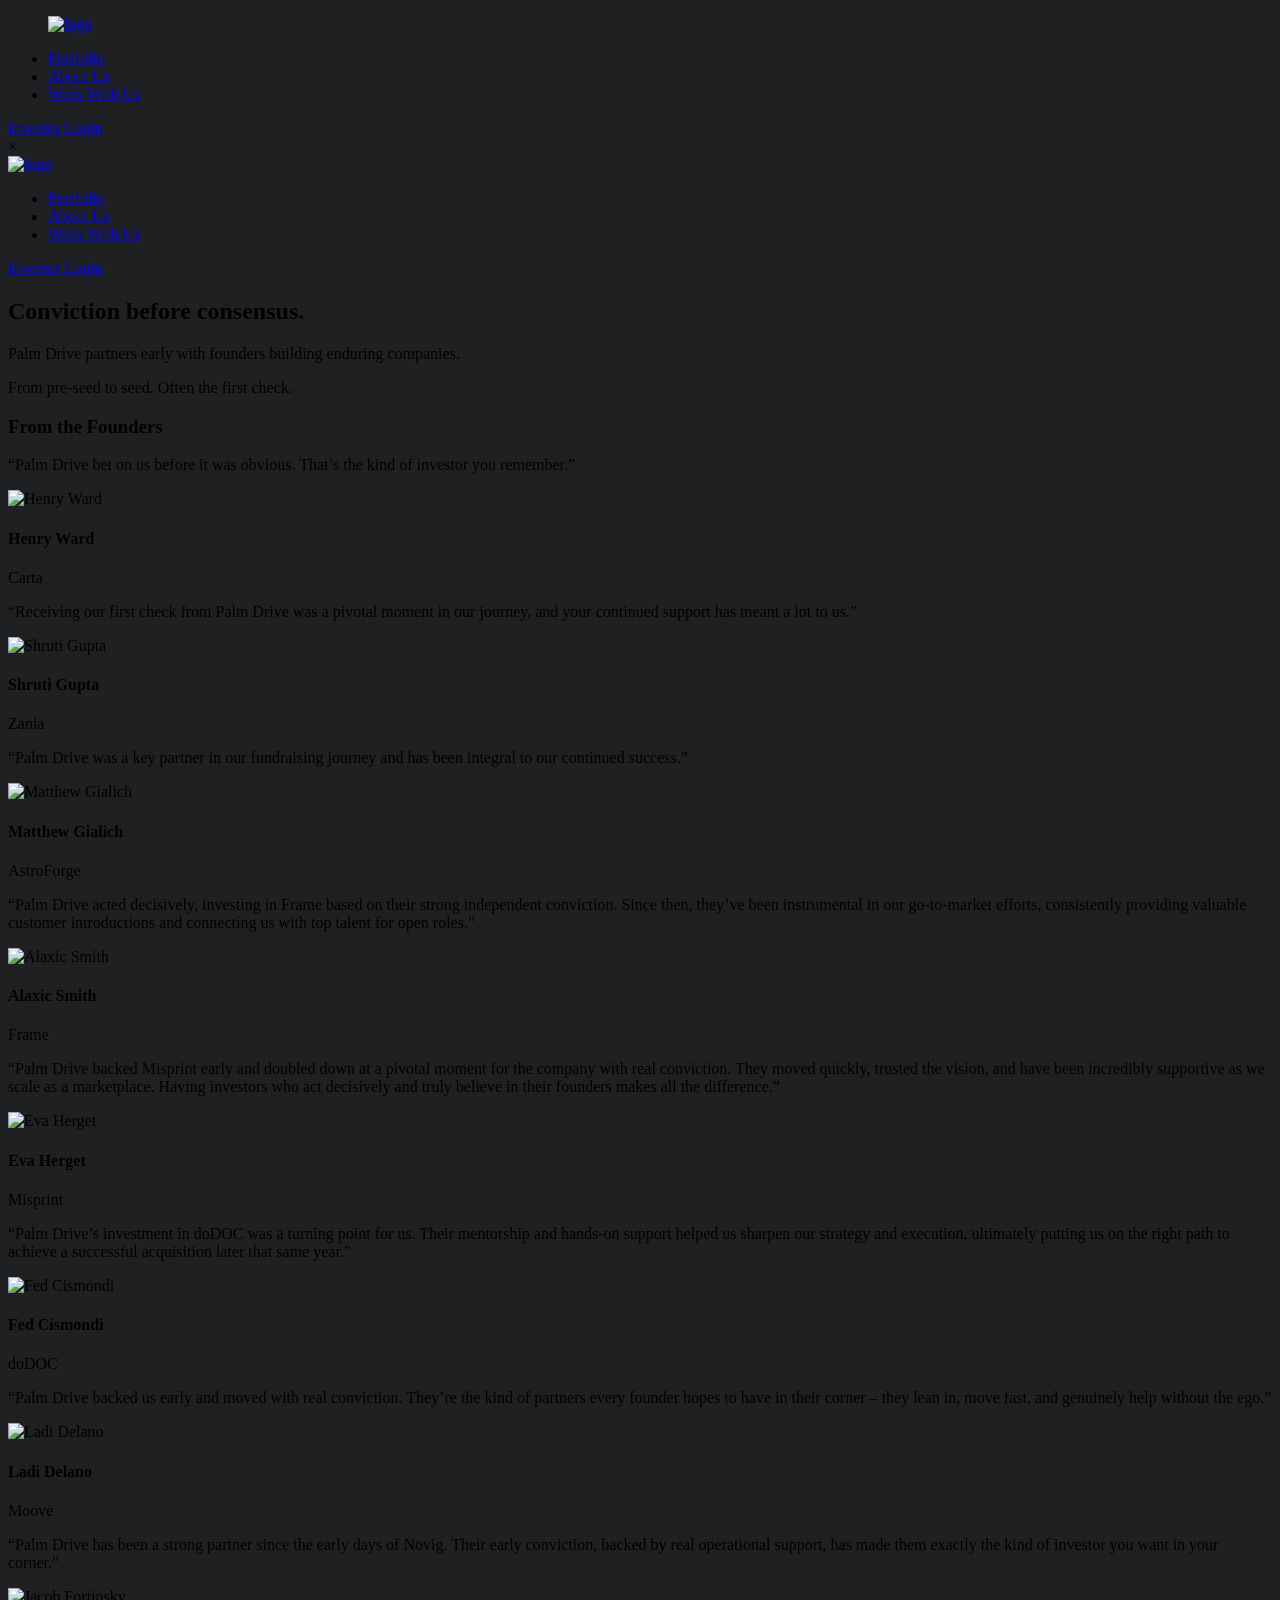
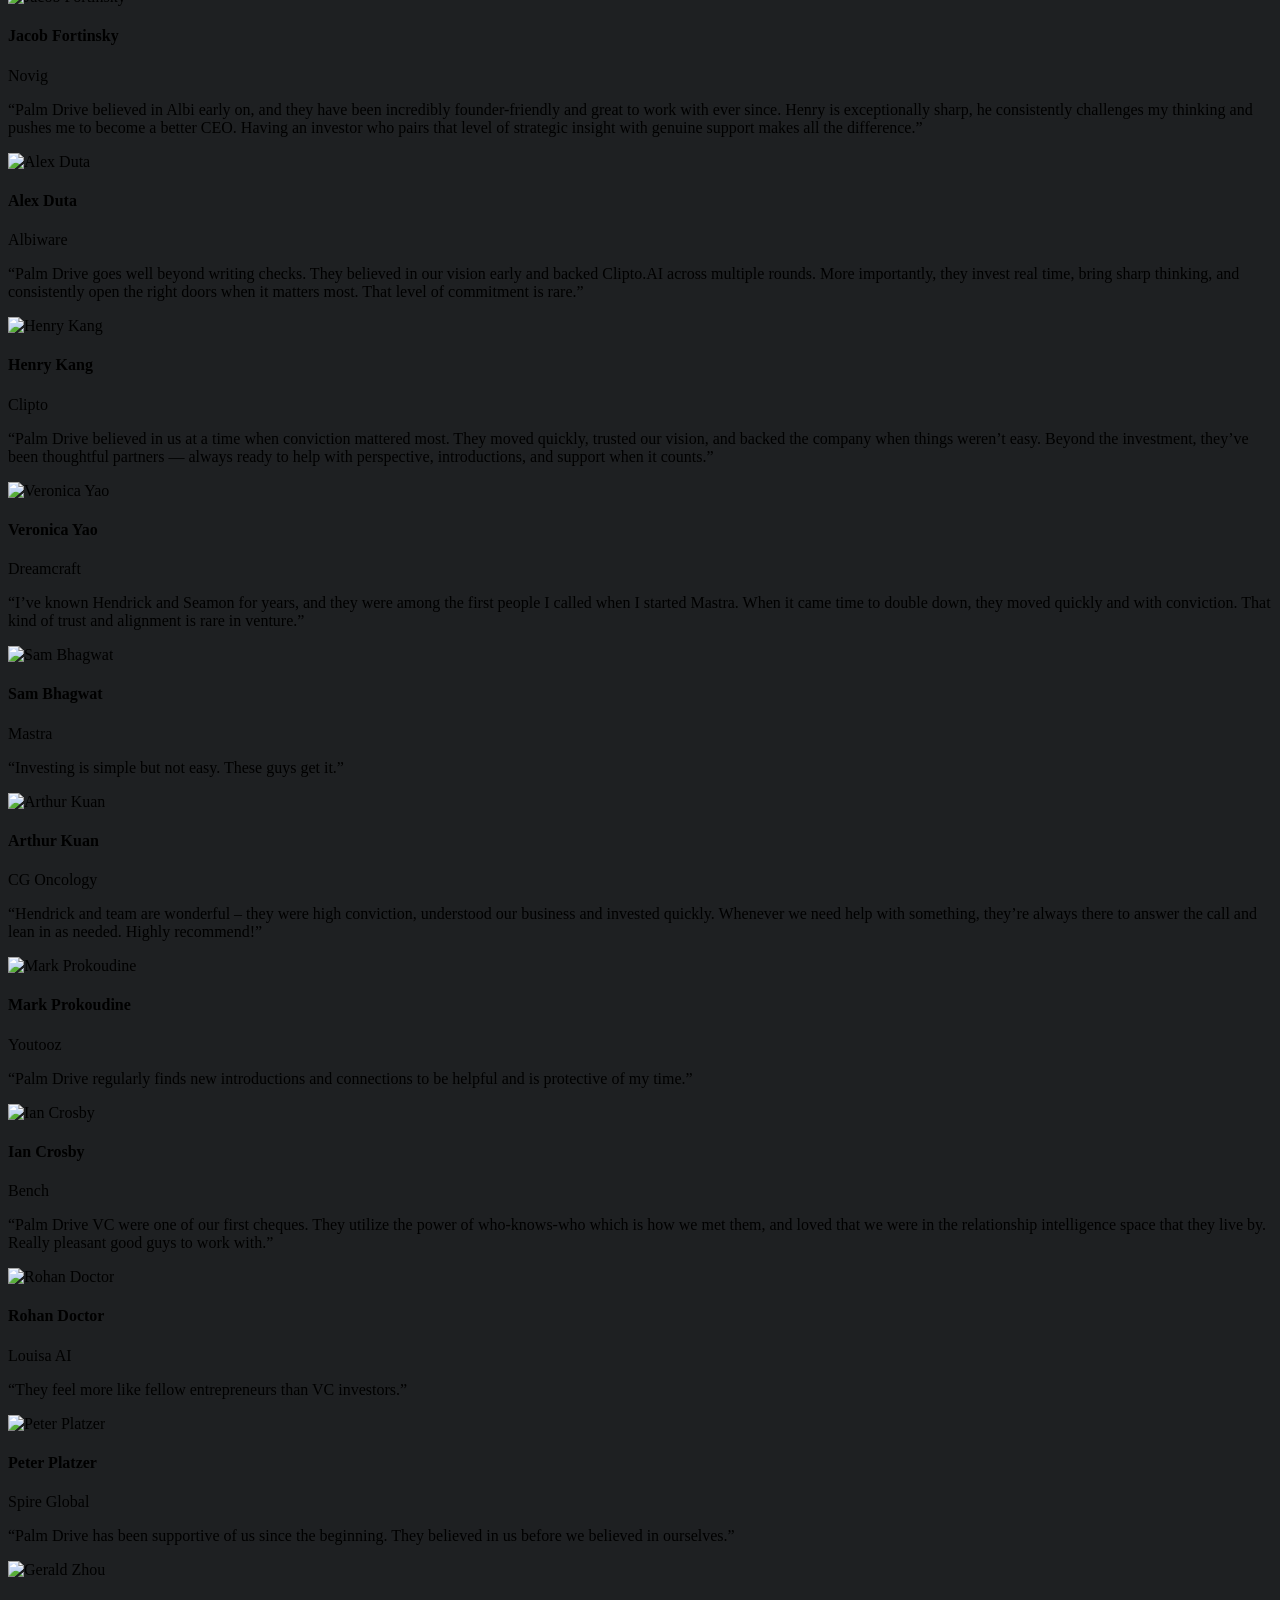
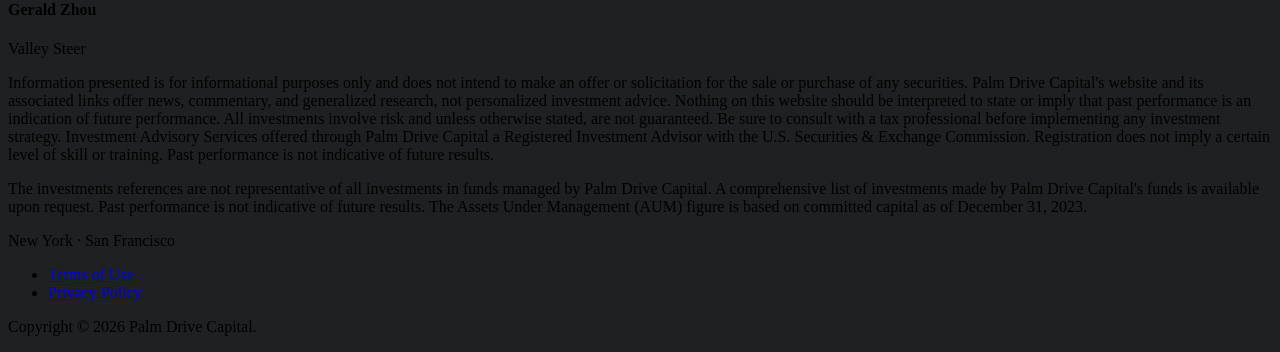
==== public/index.html @ dfa09800 "Add Henry Ward (Carta) testimonial https://claude.ai/code/session_01RaBBw7uVeVdNNKAhx62uoy" ====
<!DOCTYPE html>
<html lang="en">
<head>
    <meta charset="utf-8">
    <meta http-equiv="X-UA-Compatible" content="IE=edge">
    <meta name="viewport" content="width=device-width, initial-scale=1.0, maximum-scale=1.0, user-scalable=0">
    <meta name="title" content="Palm Drive Capital">
    <meta name="description" content="Palm Drive Capital is a venture capital firm backing generational founders at pre-seed and seed. New York and San Francisco.">
    <meta property="og:type" content="website">
    <meta property="og:title" content="Palm Drive Capital">
    <meta property="og:description" content="Venture capital firm backing generational founders at pre-seed and seed. New York and San Francisco.">
    <meta property="og:url" content="https://palmdrive.vc/">
    <meta property="og:image" content="https://palmdrive.vc/images/og-image.png">
    <meta name="twitter:card" content="summary">
    <meta name="twitter:title" content="Palm Drive Capital">
    <meta name="twitter:description" content="Venture capital firm backing generational founders at pre-seed and seed. New York and San Francisco.">
    <title>Palm Drive Capital</title>
    <link rel="canonical" href="https://palmdrive.vc/">
    <link rel="icon" href="/images/favicon.png" type="image/x-icon">
    <link href="https://fonts.googleapis.com/css2?family=Poppins:ital,wght@0,100;0,200;0,300;0,400;0,500;0,600;0,700;0,800;0,900&display=swap" rel="stylesheet">
    <link href="/assets/flaticon.css" rel="stylesheet">
    <link href="/assets/bootstrap.min.css" rel="stylesheet">
    <link href="/assets/color.css" rel="stylesheet">
    <link href="/assets/style.css" rel="stylesheet">
    <link href="/assets/responsive.css" rel="stylesheet">
</head>
<body style="background:#1E2022">
    <div class="boxed_wrapper home_2">
        <header class="main-header header-style-two">
            <div class="header-lower">
                <div class="outer-container">
                    <div class="outer-box">
                        <figure class="logo-box"><a href="/"><img src="/images/logo.svg" alt="logo"></a></figure>
                        <div class="menu-area">
                            <div class="mobile-nav-toggler">
                                <i class="icon-bar"></i>
                                <i class="icon-bar"></i>
                                <i class="icon-bar"></i>
                            </div>
                            <nav class="main-menu navbar-expand-md navbar-light">
                                <div class="collapse navbar-collapse show clearfix" id="navbarSupportedContent">
                                    <ul class="navigation clearfix">
                                        <li><a href="/portfolio">Portfolio</a></li>
                                        <li><a href="/about">About Us</a></li>
                                        <li><a href="/founders">Work With Us</a></li>
                                    </ul>
                                </div>
                            </nav>
                            <div class="menu-right-content">
                                <div class="user">
                                    <a href="https://app.carta.com/accounts/login/" target="_blank">
                                        <span class="user-name">Investor Login</span>
                                    </a>
                                </div>
                            </div>
                        </div>
                    </div>
                </div>
            </div>
        </header>

        <div class="mobile-menu">
            <div class="menu-backdrop"></div>
            <div class="close-btn">&times;</div>
            <nav class="menu-box">
                <div class="nav-logo"><a href="/"><img src="/images/logo.svg" alt="logo" title="logo"></a></div>
                <ul class="navigation clearfix">
                    <li><a href="/portfolio">Portfolio</a></li>
                    <li><a href="/about">About Us</a></li>
                    <li><a href="/founders">Work With Us</a></li>
                </ul>
                <div class="social-links">
                    <div class="user">
                        <a href="https://app.carta.com/accounts/login/" target="_blank">
                            <span class="user-name">Investor Login</span>
                        </a>
                    </div>
                </div>
            </nav>
        </div>

        <section class="about-style-two sec-pad">
            <div class="aboutus">
                <div class="home-hero">
                    <h1 class="home-headline">Conviction before consensus.</h1>
                    <p class="home-tagline">Palm Drive partners early with founders building enduring companies.</p>
                    <p class="home-tagline">From pre-seed to seed. Often the first check.</p>
                </div>
                <div class="testimonials-section">
                    <div class="testimonials-container">
                        <h3 class="testimonials-heading">From the Founders</h3>
                        <div class="testimonials-grid">
                            <div class="testimonial-card">
                                <p class="testimonial-quote">&ldquo;Palm Drive bet on us before it was obvious. That&rsquo;s the kind of investor you remember.&rdquo;</p>
                                <div class="testimonial-attribution">
                                    <img class="testimonial-avatar" src="/images/headshots/henry-ward.jpg" alt="Henry Ward">
                                    <div class="testimonial-info">
                                        <h4 class="testimonial-name">Henry Ward</h4>
                                        <p class="testimonial-title">Carta</p>
                                    </div>
                                </div>
                            </div>
                            <!-- Col 1 top: Zania, AstroForge -->
                            <div class="testimonial-card">
                                <p class="testimonial-quote">&ldquo;Receiving our first check from Palm Drive was a pivotal moment in our journey, and your continued support has meant a lot to us.&rdquo;</p>
                                <div class="testimonial-attribution">
                                    <img class="testimonial-avatar" src="/images/headshots/shruti-gupta.webp" alt="Shruti Gupta">
                                    <div class="testimonial-info">
                                        <h4 class="testimonial-name">Shruti Gupta</h4>
                                        <p class="testimonial-title">Zania</p>
                                    </div>
                                </div>
                            </div>
                            <div class="testimonial-card">
                                <p class="testimonial-quote">&ldquo;Palm Drive was a key partner in our fundraising journey and has been integral to our continued success.&rdquo;</p>
                                <div class="testimonial-attribution">
                                    <img class="testimonial-avatar" src="/images/headshots/matthew-gialich.jpeg" alt="Matthew Gialich">
                                    <div class="testimonial-info">
                                        <h4 class="testimonial-name">Matthew Gialich</h4>
                                        <p class="testimonial-title">AstroForge</p>
                                    </div>
                                </div>
                            </div>
                            <div class="testimonial-card">
                                <p class="testimonial-quote">&ldquo;Palm Drive acted decisively, investing in Frame based on their strong independent conviction. Since then, they&rsquo;ve been instrumental in our go-to-market efforts, consistently providing valuable customer introductions and connecting us with top talent for open roles.&rdquo;</p>
                                <div class="testimonial-attribution">
                                    <img class="testimonial-avatar" src="/images/headshots/alaxic-smith.jpg" alt="Alaxic Smith">
                                    <div class="testimonial-info">
                                        <h4 class="testimonial-name">Alaxic Smith</h4>
                                        <p class="testimonial-title">Frame</p>
                                    </div>
                                </div>
                            </div>
                            <div class="testimonial-card">
                                <p class="testimonial-quote">&ldquo;Palm Drive backed Misprint early and doubled down at a pivotal moment for the company with real conviction. They moved quickly, trusted the vision, and have been incredibly supportive as we scale as a marketplace. Having investors who act decisively and truly believe in their founders makes all the difference.&rdquo;</p>
                                <div class="testimonial-attribution">
                                    <img class="testimonial-avatar" src="/images/headshots/eva-herget.jpeg" alt="Eva Herget">
                                    <div class="testimonial-info">
                                        <h4 class="testimonial-name">Eva Herget</h4>
                                        <p class="testimonial-title">Misprint</p>
                                    </div>
                                </div>
                            </div>
                            <div class="testimonial-card">
                                <p class="testimonial-quote">&ldquo;Palm Drive&rsquo;s investment in doDOC was a turning point for us. Their mentorship and hands-on support helped us sharpen our strategy and execution, ultimately putting us on the right path to achieve a successful acquisition later that same year.&rdquo;</p>
                                <div class="testimonial-attribution">
                                    <img class="testimonial-avatar" src="/images/headshots/fed-cismondi.png" alt="Fed Cismondi">
                                    <div class="testimonial-info">
                                        <h4 class="testimonial-name">Fed Cismondi</h4>
                                        <p class="testimonial-title">doDOC</p>
                                    </div>
                                </div>
                            </div>
                            <!-- Col 2 top: Moove, Novig -->
                            <div class="testimonial-card">
                                <p class="testimonial-quote">&ldquo;Palm Drive backed us early and moved with real conviction. They&rsquo;re the kind of partners every founder hopes to have in their corner &ndash; they lean in, move fast, and genuinely help without the ego.&rdquo;</p>
                                <div class="testimonial-attribution">
                                    <img class="testimonial-avatar" src="/images/headshots/ladi-delano.jpg" alt="Ladi Delano">
                                    <div class="testimonial-info">
                                        <h4 class="testimonial-name">Ladi Delano</h4>
                                        <p class="testimonial-title">Moove</p>
                                    </div>
                                </div>
                            </div>
                            <div class="testimonial-card">
                                <p class="testimonial-quote">&ldquo;Palm Drive has been a strong partner since the early days of Novig. Their early conviction, backed by real operational support, has made them exactly the kind of investor you want in your corner.&rdquo;</p>
                                <div class="testimonial-attribution">
                                    <img class="testimonial-avatar" src="/images/headshots/jacob-fortinsky.png" alt="Jacob Fortinsky">
                                    <div class="testimonial-info">
                                        <h4 class="testimonial-name">Jacob Fortinsky</h4>
                                        <p class="testimonial-title">Novig</p>
                                    </div>
                                </div>
                            </div>
                            <div class="testimonial-card">
                                <p class="testimonial-quote">&ldquo;Palm Drive believed in Albi early on, and they have been incredibly founder-friendly and great to work with ever since. Henry is exceptionally sharp, he consistently challenges my thinking and pushes me to become a better CEO. Having an investor who pairs that level of strategic insight with genuine support makes all the difference.&rdquo;</p>
                                <div class="testimonial-attribution">
                                    <img class="testimonial-avatar" src="/images/headshots/alex-duta.jpeg" alt="Alex Duta">
                                    <div class="testimonial-info">
                                        <h4 class="testimonial-name">Alex Duta</h4>
                                        <p class="testimonial-title">Albiware</p>
                                    </div>
                                </div>
                            </div>
                            <div class="testimonial-card">
                                <p class="testimonial-quote">&ldquo;Palm Drive goes well beyond writing checks. They believed in our vision early and backed Clipto.AI across multiple rounds. More importantly, they invest real time, bring sharp thinking, and consistently open the right doors when it matters most. That level of commitment is rare.&rdquo;</p>
                                <div class="testimonial-attribution">
                                    <img class="testimonial-avatar" src="/images/headshots/henry-kang.jpeg" alt="Henry Kang">
                                    <div class="testimonial-info">
                                        <h4 class="testimonial-name">Henry Kang</h4>
                                        <p class="testimonial-title">Clipto</p>
                                    </div>
                                </div>
                            </div>
                            <div class="testimonial-card">
                                <p class="testimonial-quote">&ldquo;Palm Drive believed in us at a time when conviction mattered most. They moved quickly, trusted our vision, and backed the company when things weren&rsquo;t easy. Beyond the investment, they&rsquo;ve been thoughtful partners &mdash; always ready to help with perspective, introductions, and support when it counts.&rdquo;</p>
                                <div class="testimonial-attribution">
                                    <img class="testimonial-avatar" src="/images/headshots/veronica-yao.png" alt="Veronica Yao">
                                    <div class="testimonial-info">
                                        <h4 class="testimonial-name">Veronica Yao</h4>
                                        <p class="testimonial-title">Dreamcraft</p>
                                    </div>
                                </div>
                            </div>
                            <!-- Col 3 top: Mastra, Spire -->
                            <div class="testimonial-card">
                                <p class="testimonial-quote">&ldquo;I&rsquo;ve known Hendrick and Seamon for years, and they were among the first people I called when I started Mastra. When it came time to double down, they moved quickly and with conviction. That kind of trust and alignment is rare in venture.&rdquo;</p>
                                <div class="testimonial-attribution">
                                    <img class="testimonial-avatar" src="/images/headshots/sam-bhagwat.jpg" alt="Sam Bhagwat">
                                    <div class="testimonial-info">
                                        <h4 class="testimonial-name">Sam Bhagwat</h4>
                                        <p class="testimonial-title">Mastra</p>
                                    </div>
                                </div>
                            </div>
                            <div class="testimonial-card">
                                <p class="testimonial-quote">&ldquo;Investing is simple but not easy. These guys get it.&rdquo;</p>
                                <div class="testimonial-attribution">
                                    <img class="testimonial-avatar" src="/images/headshots/arthur-kuan.jpg" alt="Arthur Kuan">
                                    <div class="testimonial-info">
                                        <h4 class="testimonial-name">Arthur Kuan</h4>
                                        <p class="testimonial-title">CG Oncology</p>
                                    </div>
                                </div>
                            </div>
                            <div class="testimonial-card">
                                <p class="testimonial-quote">&ldquo;Hendrick and team are wonderful &ndash; they were high conviction, understood our business and invested quickly. Whenever we need help with something, they&rsquo;re always there to answer the call and lean in as needed. Highly recommend!&rdquo;</p>
                                <div class="testimonial-attribution">
                                    <img class="testimonial-avatar" src="/images/headshots/mark-prokoudine.jpeg" alt="Mark Prokoudine">
                                    <div class="testimonial-info">
                                        <h4 class="testimonial-name">Mark Prokoudine</h4>
                                        <p class="testimonial-title">Youtooz</p>
                                    </div>
                                </div>
                            </div>
                            <div class="testimonial-card">
                                <p class="testimonial-quote">&ldquo;Palm Drive regularly finds new introductions and connections to be helpful and is protective of my time.&rdquo;</p>
                                <div class="testimonial-attribution">
                                    <img class="testimonial-avatar" src="/images/headshots/ian-crosby.jpg" alt="Ian Crosby">
                                    <div class="testimonial-info">
                                        <h4 class="testimonial-name">Ian Crosby</h4>
                                        <p class="testimonial-title">Bench</p>
                                    </div>
                                </div>
                            </div>
                            <div class="testimonial-card">
                                <p class="testimonial-quote">&ldquo;Palm Drive VC were one of our first cheques. They utilize the power of who-knows-who which is how we met them, and loved that we were in the relationship intelligence space that they live by. Really pleasant good guys to work with.&rdquo;</p>
                                <div class="testimonial-attribution">
                                    <img class="testimonial-avatar" src="/images/headshots/rohan-doctor.webp" alt="Rohan Doctor">
                                    <div class="testimonial-info">
                                        <h4 class="testimonial-name">Rohan Doctor</h4>
                                        <p class="testimonial-title">Louisa AI</p>
                                    </div>
                                </div>
                            </div>
                            <div class="testimonial-card">
                                <p class="testimonial-quote">&ldquo;They feel more like fellow entrepreneurs than VC investors.&rdquo;</p>
                                <div class="testimonial-attribution">
                                    <img class="testimonial-avatar" src="/images/headshots/peter-platzer.jpg" alt="Peter Platzer">
                                    <div class="testimonial-info">
                                        <h4 class="testimonial-name">Peter Platzer</h4>
                                        <p class="testimonial-title">Spire Global</p>
                                    </div>
                                </div>
                            </div>
                            <div class="testimonial-card">
                                <p class="testimonial-quote">&ldquo;Palm Drive has been supportive of us since the beginning. They believed in us before we believed in ourselves.&rdquo;</p>
                                <div class="testimonial-attribution">
                                    <img class="testimonial-avatar" src="/images/headshots/gerald-zhou.jpeg" alt="Gerald Zhou">
                                    <div class="testimonial-info">
                                        <h4 class="testimonial-name">Gerald Zhou</h4>
                                        <p class="testimonial-title">Valley Steer</p>
                                    </div>
                                </div>
                            </div>
                        </div>
                    </div>
                </div>
            </div>
        </section>

        <footer class="main-footer">
            <div class="footer-bottom">
                <div class="inner-container">
                    <div class="footer-disclaimer">
                        <p>Information presented is for informational purposes only and does not intend to make an offer or solicitation for the sale or purchase of any securities. Palm Drive Capital's website and its associated links offer news, commentary, and generalized research, not personalized investment advice. Nothing on this website should be interpreted to state or imply that past performance is an indication of future performance. All investments involve risk and unless otherwise stated, are not guaranteed. Be sure to consult with a tax professional before implementing any investment strategy. Investment Advisory Services offered through Palm Drive Capital a Registered Investment Advisor with the U.S. Securities &amp; Exchange Commission. Registration does not imply a certain level of skill or training. Past performance is not indicative of future results.</p>
                        <p>The investments references are not representative of all investments in funds managed by Palm Drive Capital. A comprehensive list of investments made by Palm Drive Capital's funds is available upon request. Past performance is not indicative of future results. The Assets Under Management (AUM) figure is based on committed capital as of December 31, 2023.</p>
                    </div>
                    <div class="footer-meta">
                        <p>New York &middot; San Francisco</p>
                        <div class="footer-links">
                            <ul>
                                <li><a href="https://palmdrive.vc/terms-of-use">Terms of Use</a></li>
                                <li><a href="https://palmdrive.vc/privacy-policy">Privacy Policy</a></li>
                            </ul>
                            <p>Copyright &copy; 2026 Palm Drive Capital.</p>
                        </div>
                    </div>
                </div>
            </div>
        </footer>
    </div>
    <script>
        try {
            document.querySelector('.mobile-nav-toggler').addEventListener('click', function() {
                document.body.classList.add('mobile-menu-visible');
            });
            document.querySelector('.mobile-menu .close-btn').addEventListener('click', function() {
                document.body.classList.remove('mobile-menu-visible');
            });
            document.querySelector('.mobile-menu .menu-backdrop').addEventListener('click', function() {
                document.body.classList.remove('mobile-menu-visible');
            });
        } catch(e) {}
    </script>
</body>
</html>
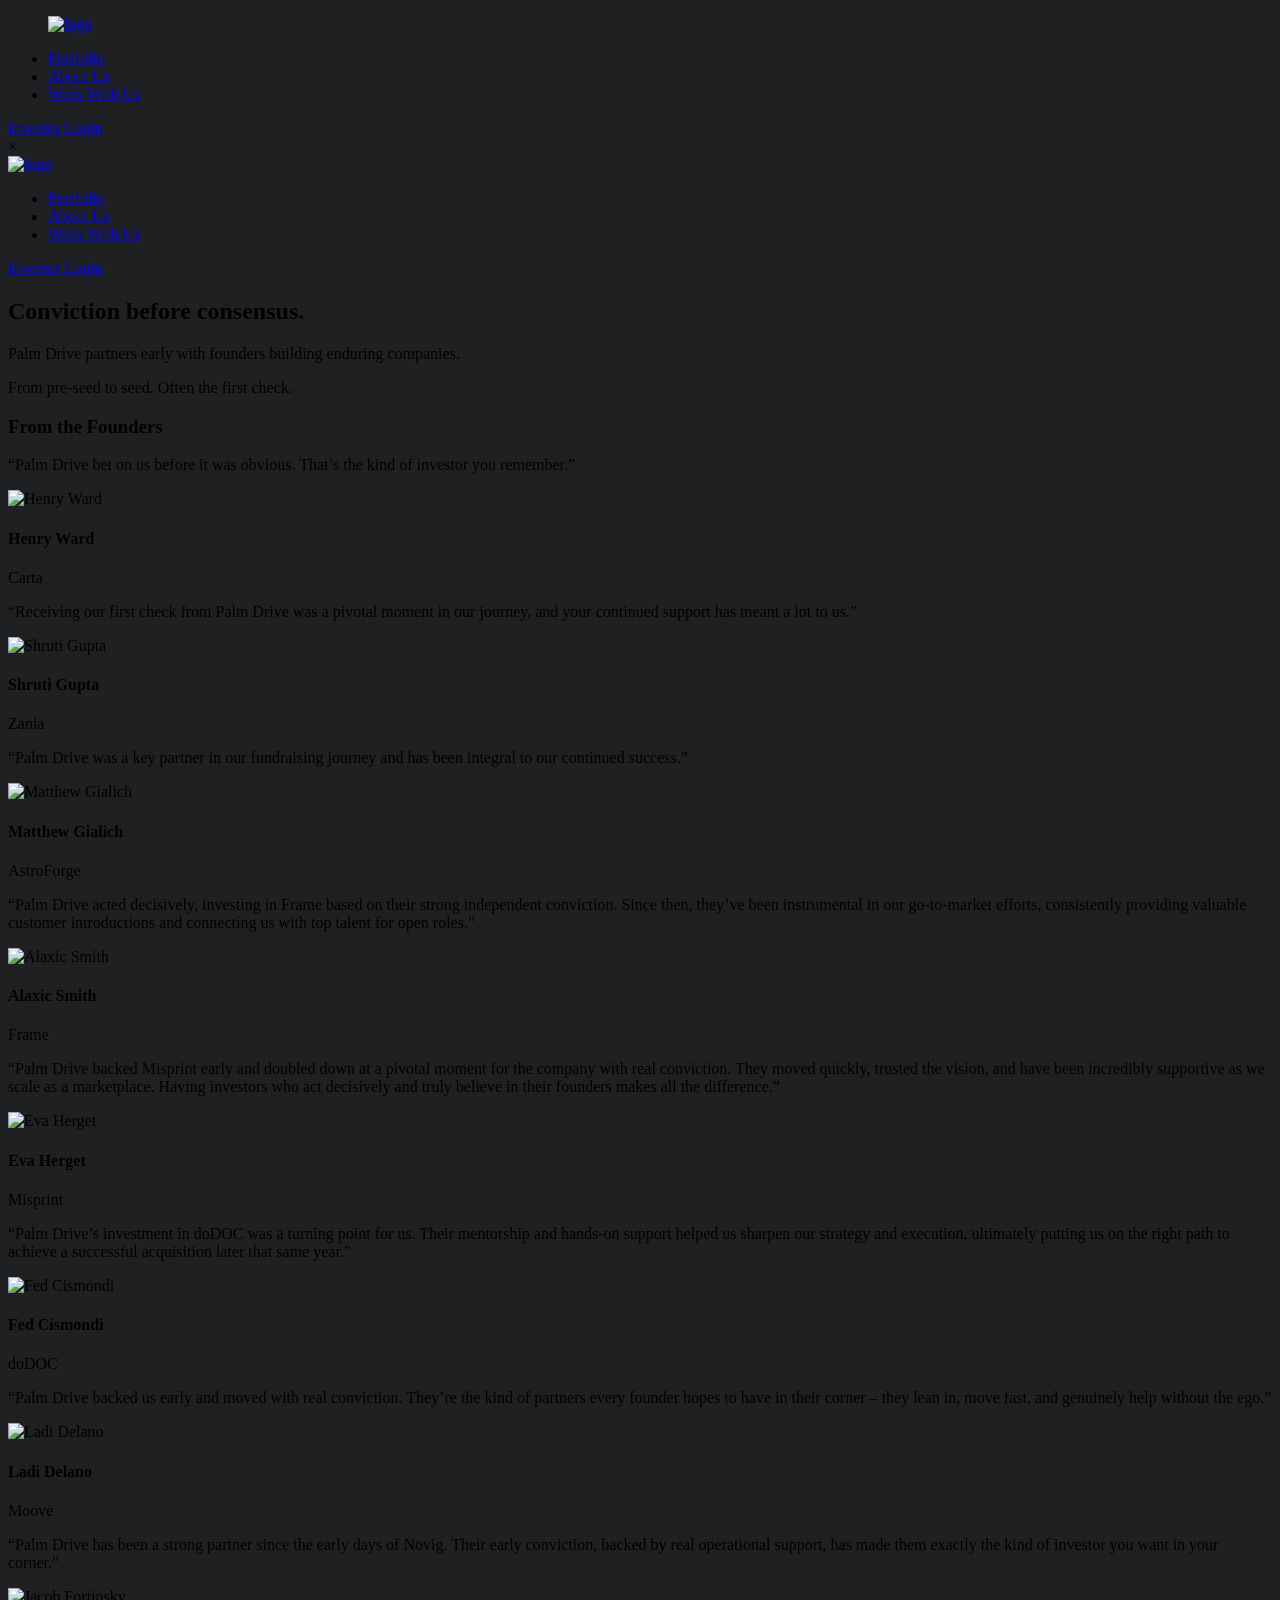
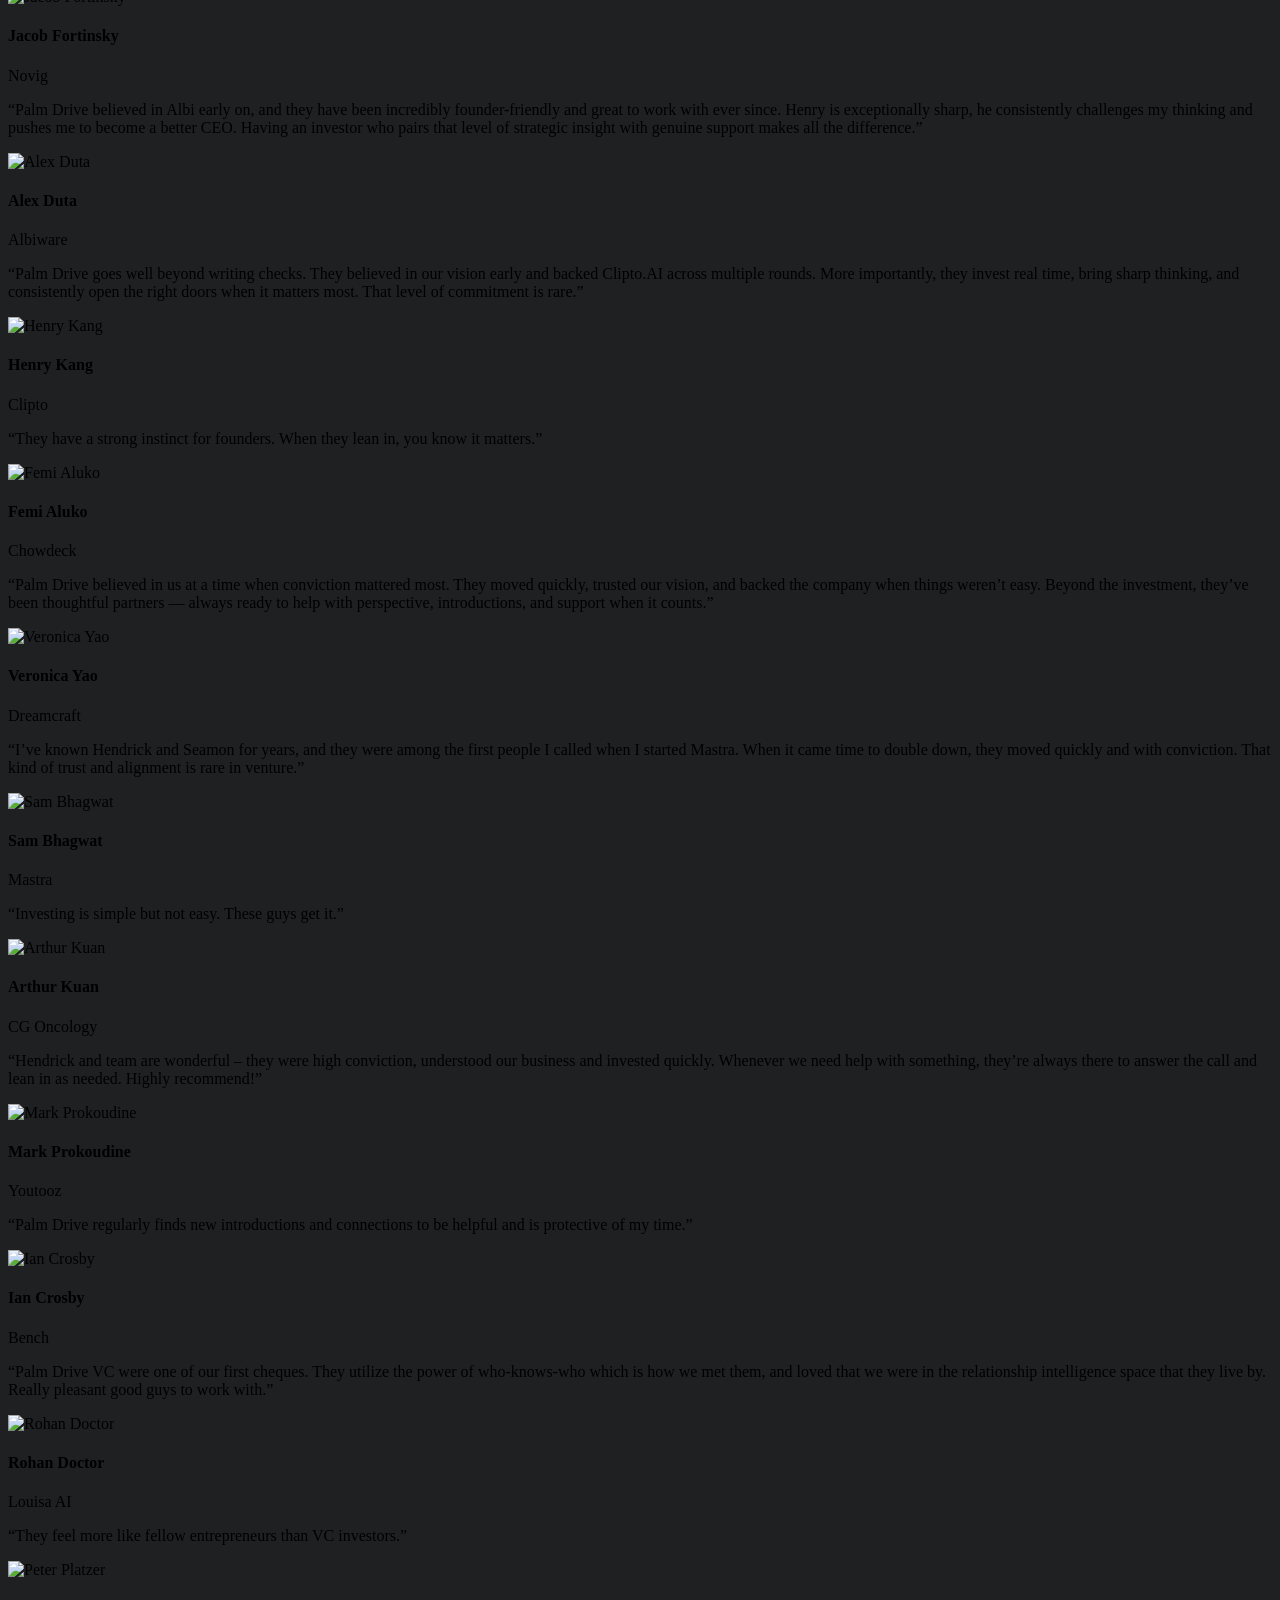
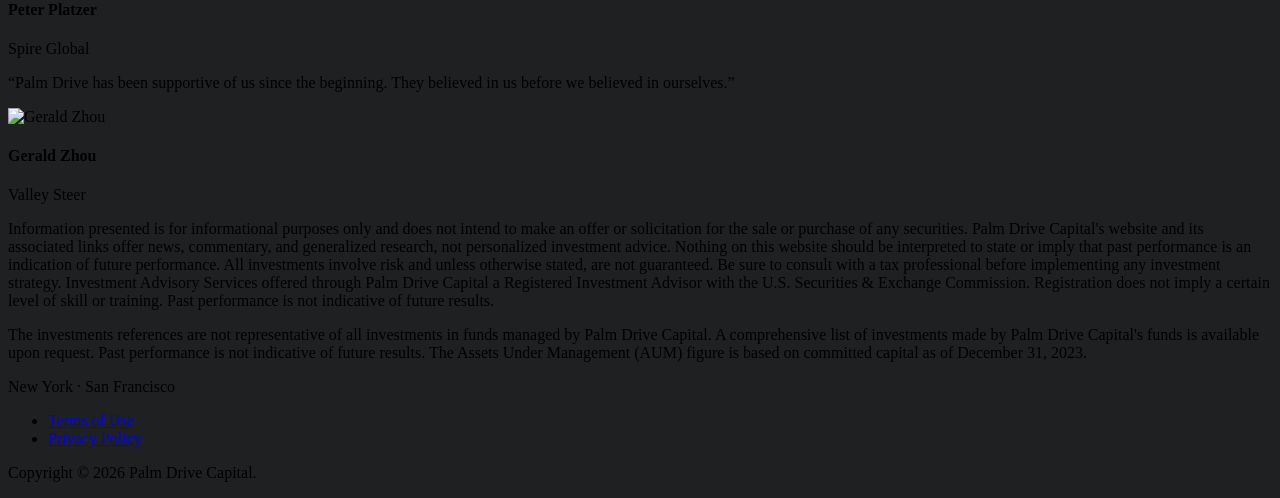
==== commit aa9805c5: "Add Femi Aluko (Chowdeck) testimonial in middle of grid https://claude.ai/code/session_01RaBBw7uVeVd" ====
--- a/public/index.html
+++ b/public/index.html
@@ -193,6 +193,16 @@
                                 </div>
                             </div>
                             <div class="testimonial-card">
+                                <p class="testimonial-quote">&ldquo;They have a strong instinct for founders. When they lean in, you know it matters.&rdquo;</p>
+                                <div class="testimonial-attribution">
+                                    <img class="testimonial-avatar" src="/images/headshots/femi-aluko.jpg" alt="Femi Aluko">
+                                    <div class="testimonial-info">
+                                        <h4 class="testimonial-name">Femi Aluko</h4>
+                                        <p class="testimonial-title">Chowdeck</p>
+                                    </div>
+                                </div>
+                            </div>
+                            <div class="testimonial-card">
                                 <p class="testimonial-quote">&ldquo;Palm Drive believed in us at a time when conviction mattered most. They moved quickly, trusted our vision, and backed the company when things weren&rsquo;t easy. Beyond the investment, they&rsquo;ve been thoughtful partners &mdash; always ready to help with perspective, introductions, and support when it counts.&rdquo;</p>
                                 <div class="testimonial-attribution">
                                     <img class="testimonial-avatar" src="/images/headshots/veronica-yao.png" alt="Veronica Yao">
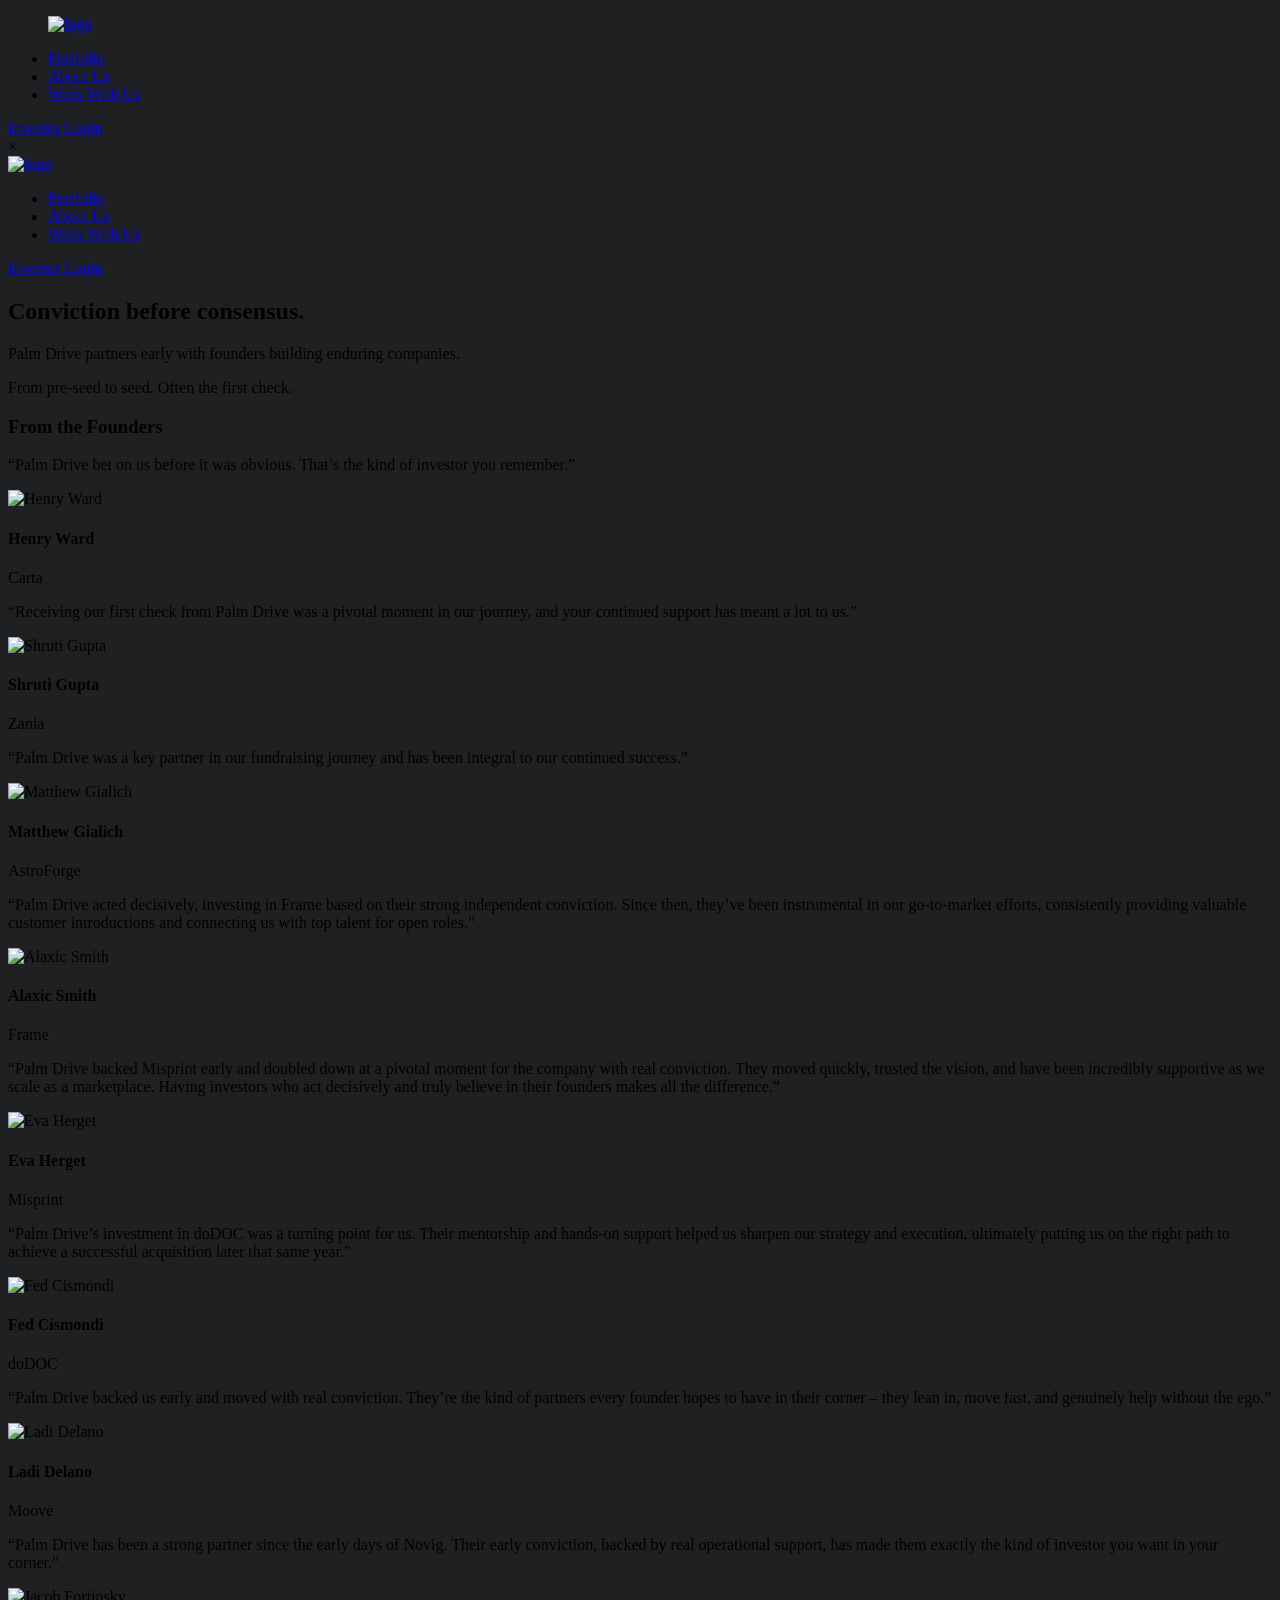
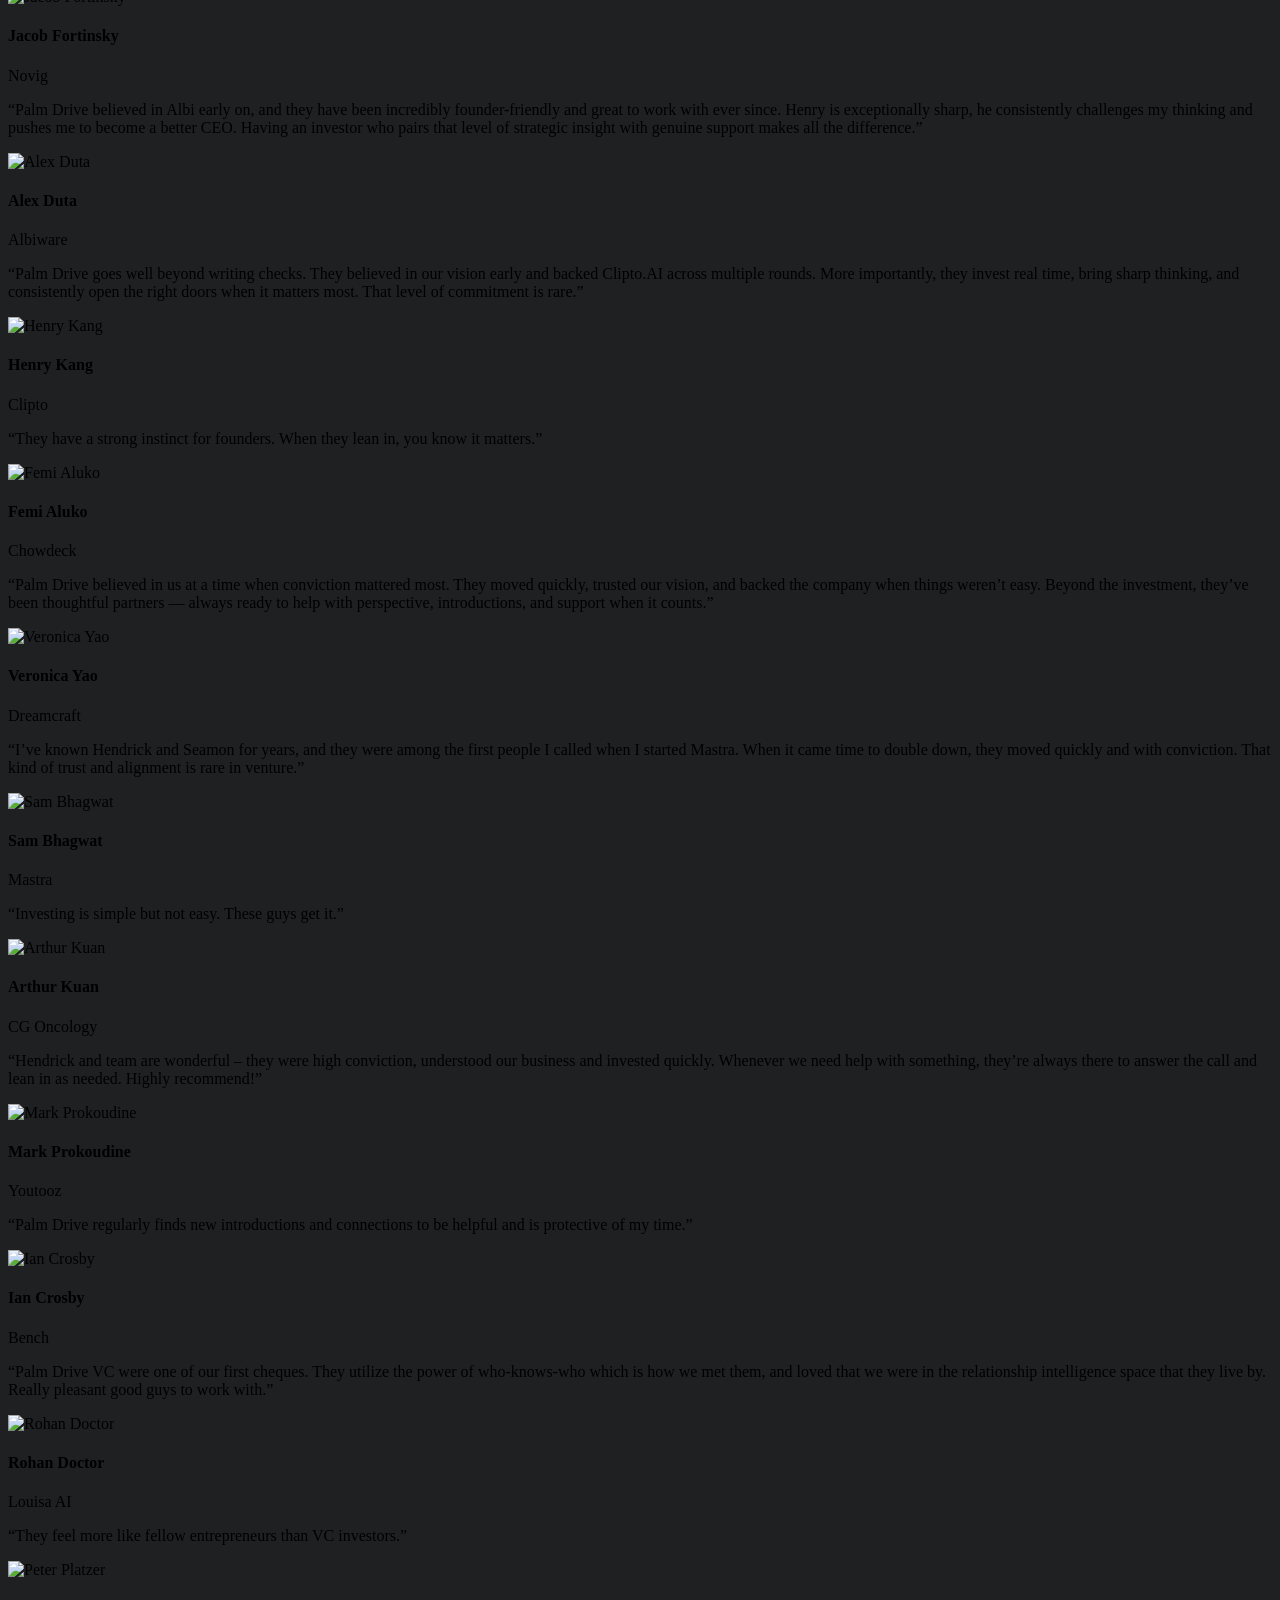
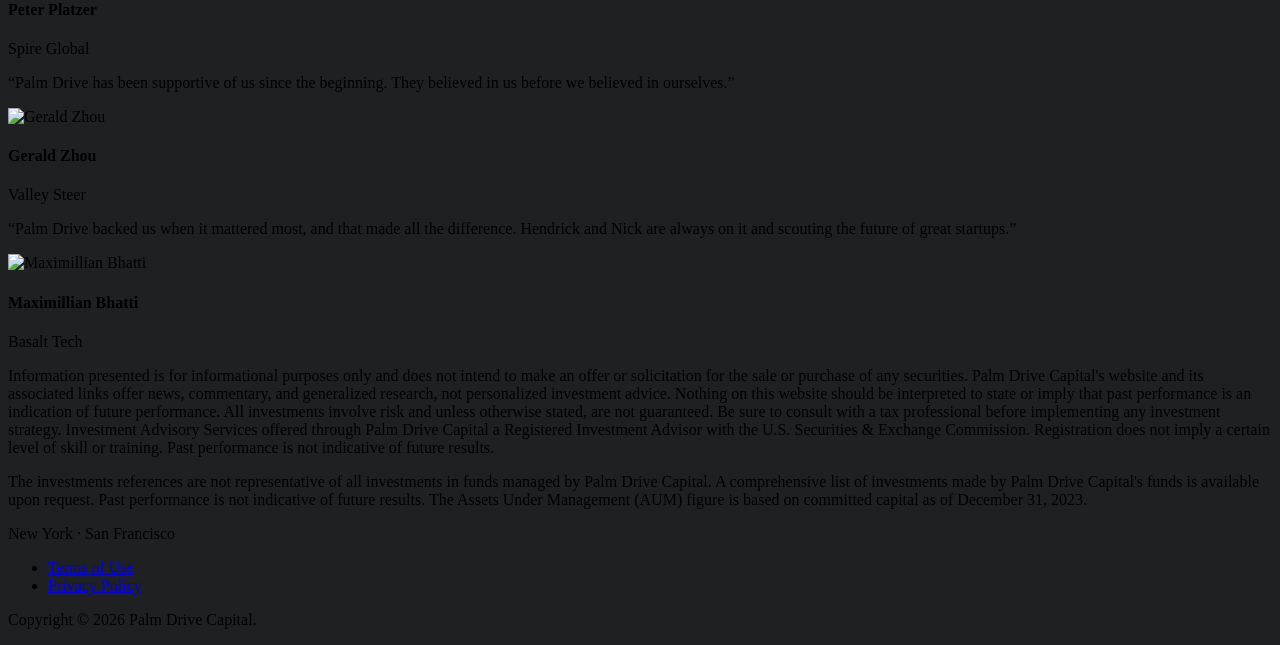
==== commit 22c9ecfa: "Add Maximillian Bhatti (Basalt Tech) testimonial and clean up stray headshot Co-Authored-By: Claude " ====
--- a/public/index.html
+++ b/public/index.html
@@ -17,7 +17,6 @@
     <title>Palm Drive Capital</title>
     <link rel="canonical" href="https://palmdrive.vc/">
     <link rel="icon" href="/images/favicon.png" type="image/x-icon">
-    <link href="https://fonts.googleapis.com/css2?family=Poppins:ital,wght@0,100;0,200;0,300;0,400;0,500;0,600;0,700;0,800;0,900&display=swap" rel="stylesheet">
     <link href="/assets/flaticon.css" rel="stylesheet">
     <link href="/assets/bootstrap.min.css" rel="stylesheet">
     <link href="/assets/color.css" rel="stylesheet">
@@ -93,7 +92,7 @@
                             <div class="testimonial-card">
                                 <p class="testimonial-quote">&ldquo;Palm Drive bet on us before it was obvious. That&rsquo;s the kind of investor you remember.&rdquo;</p>
                                 <div class="testimonial-attribution">
-                                    <img class="testimonial-avatar" src="/images/headshots/henry-ward.jpg" alt="Henry Ward">
+                                    <img class="testimonial-avatar" src="/images/headshots/henry-ward.webp" alt="Henry Ward">
                                     <div class="testimonial-info">
                                         <h4 class="testimonial-name">Henry Ward</h4>
                                         <p class="testimonial-title">Carta</p>
@@ -114,7 +113,7 @@
                             <div class="testimonial-card">
                                 <p class="testimonial-quote">&ldquo;Palm Drive was a key partner in our fundraising journey and has been integral to our continued success.&rdquo;</p>
                                 <div class="testimonial-attribution">
-                                    <img class="testimonial-avatar" src="/images/headshots/matthew-gialich.jpeg" alt="Matthew Gialich">
+                                    <img class="testimonial-avatar" src="/images/headshots/matthew-gialich.webp" alt="Matthew Gialich">
                                     <div class="testimonial-info">
                                         <h4 class="testimonial-name">Matthew Gialich</h4>
                                         <p class="testimonial-title">AstroForge</p>
@@ -124,7 +123,7 @@
                             <div class="testimonial-card">
                                 <p class="testimonial-quote">&ldquo;Palm Drive acted decisively, investing in Frame based on their strong independent conviction. Since then, they&rsquo;ve been instrumental in our go-to-market efforts, consistently providing valuable customer introductions and connecting us with top talent for open roles.&rdquo;</p>
                                 <div class="testimonial-attribution">
-                                    <img class="testimonial-avatar" src="/images/headshots/alaxic-smith.jpg" alt="Alaxic Smith">
+                                    <img class="testimonial-avatar" src="/images/headshots/alaxic-smith.webp" alt="Alaxic Smith">
                                     <div class="testimonial-info">
                                         <h4 class="testimonial-name">Alaxic Smith</h4>
                                         <p class="testimonial-title">Frame</p>
@@ -134,7 +133,7 @@
                             <div class="testimonial-card">
                                 <p class="testimonial-quote">&ldquo;Palm Drive backed Misprint early and doubled down at a pivotal moment for the company with real conviction. They moved quickly, trusted the vision, and have been incredibly supportive as we scale as a marketplace. Having investors who act decisively and truly believe in their founders makes all the difference.&rdquo;</p>
                                 <div class="testimonial-attribution">
-                                    <img class="testimonial-avatar" src="/images/headshots/eva-herget.jpeg" alt="Eva Herget">
+                                    <img class="testimonial-avatar" src="/images/headshots/eva-herget.webp" alt="Eva Herget">
                                     <div class="testimonial-info">
                                         <h4 class="testimonial-name">Eva Herget</h4>
                                         <p class="testimonial-title">Misprint</p>
@@ -144,7 +143,7 @@
                             <div class="testimonial-card">
                                 <p class="testimonial-quote">&ldquo;Palm Drive&rsquo;s investment in doDOC was a turning point for us. Their mentorship and hands-on support helped us sharpen our strategy and execution, ultimately putting us on the right path to achieve a successful acquisition later that same year.&rdquo;</p>
                                 <div class="testimonial-attribution">
-                                    <img class="testimonial-avatar" src="/images/headshots/fed-cismondi.png" alt="Fed Cismondi">
+                                    <img class="testimonial-avatar" src="/images/headshots/fed-cismondi.webp" alt="Fed Cismondi">
                                     <div class="testimonial-info">
                                         <h4 class="testimonial-name">Fed Cismondi</h4>
                                         <p class="testimonial-title">doDOC</p>
@@ -155,7 +154,7 @@
                             <div class="testimonial-card">
                                 <p class="testimonial-quote">&ldquo;Palm Drive backed us early and moved with real conviction. They&rsquo;re the kind of partners every founder hopes to have in their corner &ndash; they lean in, move fast, and genuinely help without the ego.&rdquo;</p>
                                 <div class="testimonial-attribution">
-                                    <img class="testimonial-avatar" src="/images/headshots/ladi-delano.jpg" alt="Ladi Delano">
+                                    <img class="testimonial-avatar" src="/images/headshots/ladi-delano.webp" alt="Ladi Delano">
                                     <div class="testimonial-info">
                                         <h4 class="testimonial-name">Ladi Delano</h4>
                                         <p class="testimonial-title">Moove</p>
@@ -165,7 +164,7 @@
                             <div class="testimonial-card">
                                 <p class="testimonial-quote">&ldquo;Palm Drive has been a strong partner since the early days of Novig. Their early conviction, backed by real operational support, has made them exactly the kind of investor you want in your corner.&rdquo;</p>
                                 <div class="testimonial-attribution">
-                                    <img class="testimonial-avatar" src="/images/headshots/jacob-fortinsky.png" alt="Jacob Fortinsky">
+                                    <img class="testimonial-avatar" src="/images/headshots/jacob-fortinsky.webp" alt="Jacob Fortinsky">
                                     <div class="testimonial-info">
                                         <h4 class="testimonial-name">Jacob Fortinsky</h4>
                                         <p class="testimonial-title">Novig</p>
@@ -175,7 +174,7 @@
                             <div class="testimonial-card">
                                 <p class="testimonial-quote">&ldquo;Palm Drive believed in Albi early on, and they have been incredibly founder-friendly and great to work with ever since. Henry is exceptionally sharp, he consistently challenges my thinking and pushes me to become a better CEO. Having an investor who pairs that level of strategic insight with genuine support makes all the difference.&rdquo;</p>
                                 <div class="testimonial-attribution">
-                                    <img class="testimonial-avatar" src="/images/headshots/alex-duta.jpeg" alt="Alex Duta">
+                                    <img class="testimonial-avatar" src="/images/headshots/alex-duta.webp" alt="Alex Duta">
                                     <div class="testimonial-info">
                                         <h4 class="testimonial-name">Alex Duta</h4>
                                         <p class="testimonial-title">Albiware</p>
@@ -185,7 +184,7 @@
                             <div class="testimonial-card">
                                 <p class="testimonial-quote">&ldquo;Palm Drive goes well beyond writing checks. They believed in our vision early and backed Clipto.AI across multiple rounds. More importantly, they invest real time, bring sharp thinking, and consistently open the right doors when it matters most. That level of commitment is rare.&rdquo;</p>
                                 <div class="testimonial-attribution">
-                                    <img class="testimonial-avatar" src="/images/headshots/henry-kang.jpeg" alt="Henry Kang">
+                                    <img class="testimonial-avatar" src="/images/headshots/henry-kang.webp" alt="Henry Kang">
                                     <div class="testimonial-info">
                                         <h4 class="testimonial-name">Henry Kang</h4>
                                         <p class="testimonial-title">Clipto</p>
@@ -195,7 +194,7 @@
                             <div class="testimonial-card">
                                 <p class="testimonial-quote">&ldquo;They have a strong instinct for founders. When they lean in, you know it matters.&rdquo;</p>
                                 <div class="testimonial-attribution">
-                                    <img class="testimonial-avatar" src="/images/headshots/femi-aluko.jpg" alt="Femi Aluko">
+                                    <img class="testimonial-avatar" src="/images/headshots/femi-aluko.webp" alt="Femi Aluko">
                                     <div class="testimonial-info">
                                         <h4 class="testimonial-name">Femi Aluko</h4>
                                         <p class="testimonial-title">Chowdeck</p>
@@ -205,7 +204,7 @@
                             <div class="testimonial-card">
                                 <p class="testimonial-quote">&ldquo;Palm Drive believed in us at a time when conviction mattered most. They moved quickly, trusted our vision, and backed the company when things weren&rsquo;t easy. Beyond the investment, they&rsquo;ve been thoughtful partners &mdash; always ready to help with perspective, introductions, and support when it counts.&rdquo;</p>
                                 <div class="testimonial-attribution">
-                                    <img class="testimonial-avatar" src="/images/headshots/veronica-yao.png" alt="Veronica Yao">
+                                    <img class="testimonial-avatar" src="/images/headshots/veronica-yao.webp" alt="Veronica Yao">
                                     <div class="testimonial-info">
                                         <h4 class="testimonial-name">Veronica Yao</h4>
                                         <p class="testimonial-title">Dreamcraft</p>
@@ -216,7 +215,7 @@
                             <div class="testimonial-card">
                                 <p class="testimonial-quote">&ldquo;I&rsquo;ve known Hendrick and Seamon for years, and they were among the first people I called when I started Mastra. When it came time to double down, they moved quickly and with conviction. That kind of trust and alignment is rare in venture.&rdquo;</p>
                                 <div class="testimonial-attribution">
-                                    <img class="testimonial-avatar" src="/images/headshots/sam-bhagwat.jpg" alt="Sam Bhagwat">
+                                    <img class="testimonial-avatar" src="/images/headshots/sam-bhagwat.webp" alt="Sam Bhagwat">
                                     <div class="testimonial-info">
                                         <h4 class="testimonial-name">Sam Bhagwat</h4>
                                         <p class="testimonial-title">Mastra</p>
@@ -226,7 +225,7 @@
                             <div class="testimonial-card">
                                 <p class="testimonial-quote">&ldquo;Investing is simple but not easy. These guys get it.&rdquo;</p>
                                 <div class="testimonial-attribution">
-                                    <img class="testimonial-avatar" src="/images/headshots/arthur-kuan.jpg" alt="Arthur Kuan">
+                                    <img class="testimonial-avatar" src="/images/headshots/arthur-kuan.webp" alt="Arthur Kuan">
                                     <div class="testimonial-info">
                                         <h4 class="testimonial-name">Arthur Kuan</h4>
                                         <p class="testimonial-title">CG Oncology</p>
@@ -236,7 +235,7 @@
                             <div class="testimonial-card">
                                 <p class="testimonial-quote">&ldquo;Hendrick and team are wonderful &ndash; they were high conviction, understood our business and invested quickly. Whenever we need help with something, they&rsquo;re always there to answer the call and lean in as needed. Highly recommend!&rdquo;</p>
                                 <div class="testimonial-attribution">
-                                    <img class="testimonial-avatar" src="/images/headshots/mark-prokoudine.jpeg" alt="Mark Prokoudine">
+                                    <img class="testimonial-avatar" src="/images/headshots/mark-prokoudine.webp" alt="Mark Prokoudine">
                                     <div class="testimonial-info">
                                         <h4 class="testimonial-name">Mark Prokoudine</h4>
                                         <p class="testimonial-title">Youtooz</p>
@@ -246,7 +245,7 @@
                             <div class="testimonial-card">
                                 <p class="testimonial-quote">&ldquo;Palm Drive regularly finds new introductions and connections to be helpful and is protective of my time.&rdquo;</p>
                                 <div class="testimonial-attribution">
-                                    <img class="testimonial-avatar" src="/images/headshots/ian-crosby.jpg" alt="Ian Crosby">
+                                    <img class="testimonial-avatar" src="/images/headshots/ian-crosby.webp" alt="Ian Crosby">
                                     <div class="testimonial-info">
                                         <h4 class="testimonial-name">Ian Crosby</h4>
                                         <p class="testimonial-title">Bench</p>
@@ -266,7 +265,7 @@
                             <div class="testimonial-card">
                                 <p class="testimonial-quote">&ldquo;They feel more like fellow entrepreneurs than VC investors.&rdquo;</p>
                                 <div class="testimonial-attribution">
-                                    <img class="testimonial-avatar" src="/images/headshots/peter-platzer.jpg" alt="Peter Platzer">
+                                    <img class="testimonial-avatar" src="/images/headshots/peter-platzer.webp" alt="Peter Platzer">
                                     <div class="testimonial-info">
                                         <h4 class="testimonial-name">Peter Platzer</h4>
                                         <p class="testimonial-title">Spire Global</p>
@@ -276,10 +275,20 @@
                             <div class="testimonial-card">
                                 <p class="testimonial-quote">&ldquo;Palm Drive has been supportive of us since the beginning. They believed in us before we believed in ourselves.&rdquo;</p>
                                 <div class="testimonial-attribution">
-                                    <img class="testimonial-avatar" src="/images/headshots/gerald-zhou.jpeg" alt="Gerald Zhou">
+                                    <img class="testimonial-avatar" src="/images/headshots/gerald-zhou.webp" alt="Gerald Zhou">
                                     <div class="testimonial-info">
                                         <h4 class="testimonial-name">Gerald Zhou</h4>
                                         <p class="testimonial-title">Valley Steer</p>
+                                    </div>
+                                </div>
+                            </div>
+                            <div class="testimonial-card">
+                                <p class="testimonial-quote">&ldquo;Palm Drive backed us when it mattered most, and that made all the difference. Hendrick and Nick are always on it and scouting the future of great startups.&rdquo;</p>
+                                <div class="testimonial-attribution">
+                                    <img class="testimonial-avatar" src="/images/headshots/maximillian-bhatti.webp" alt="Maximillian Bhatti">
+                                    <div class="testimonial-info">
+                                        <h4 class="testimonial-name">Maximillian Bhatti</h4>
+                                        <p class="testimonial-title">Basalt Tech</p>
                                     </div>
                                 </div>
                             </div>
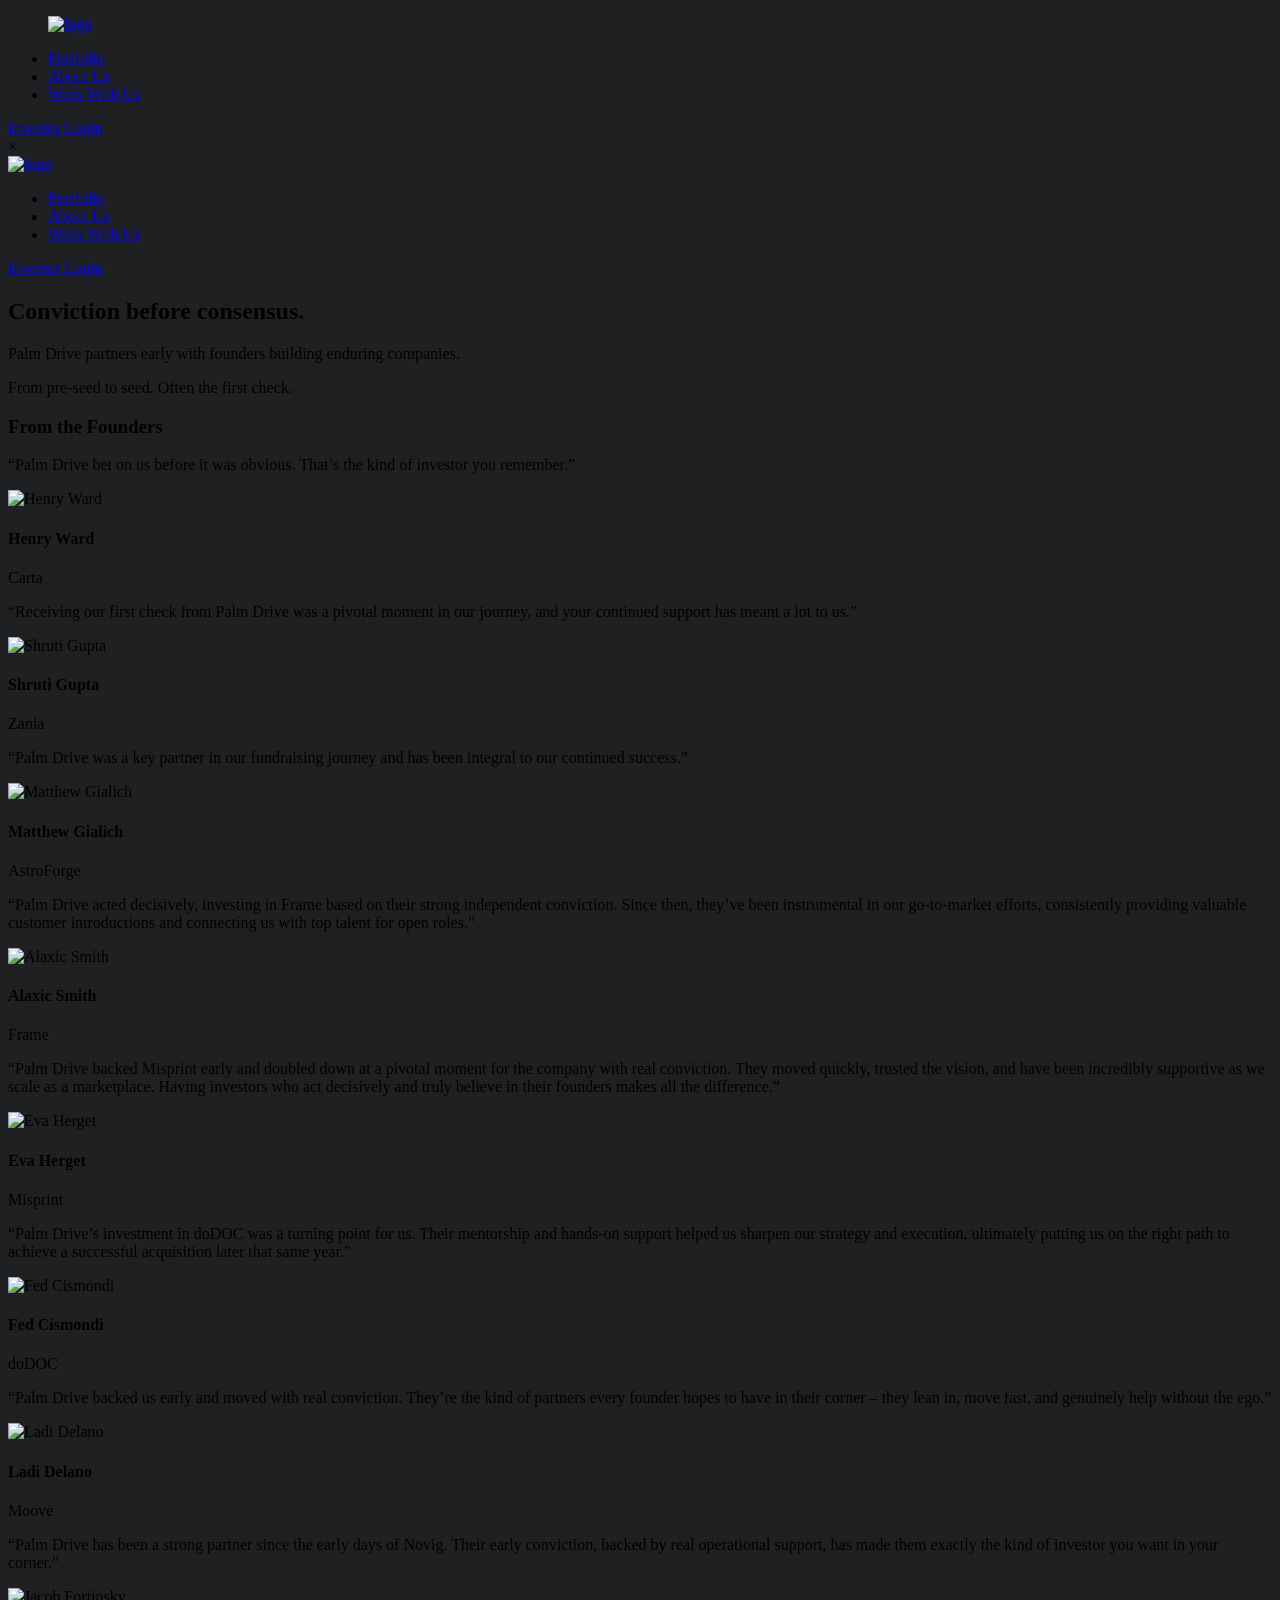
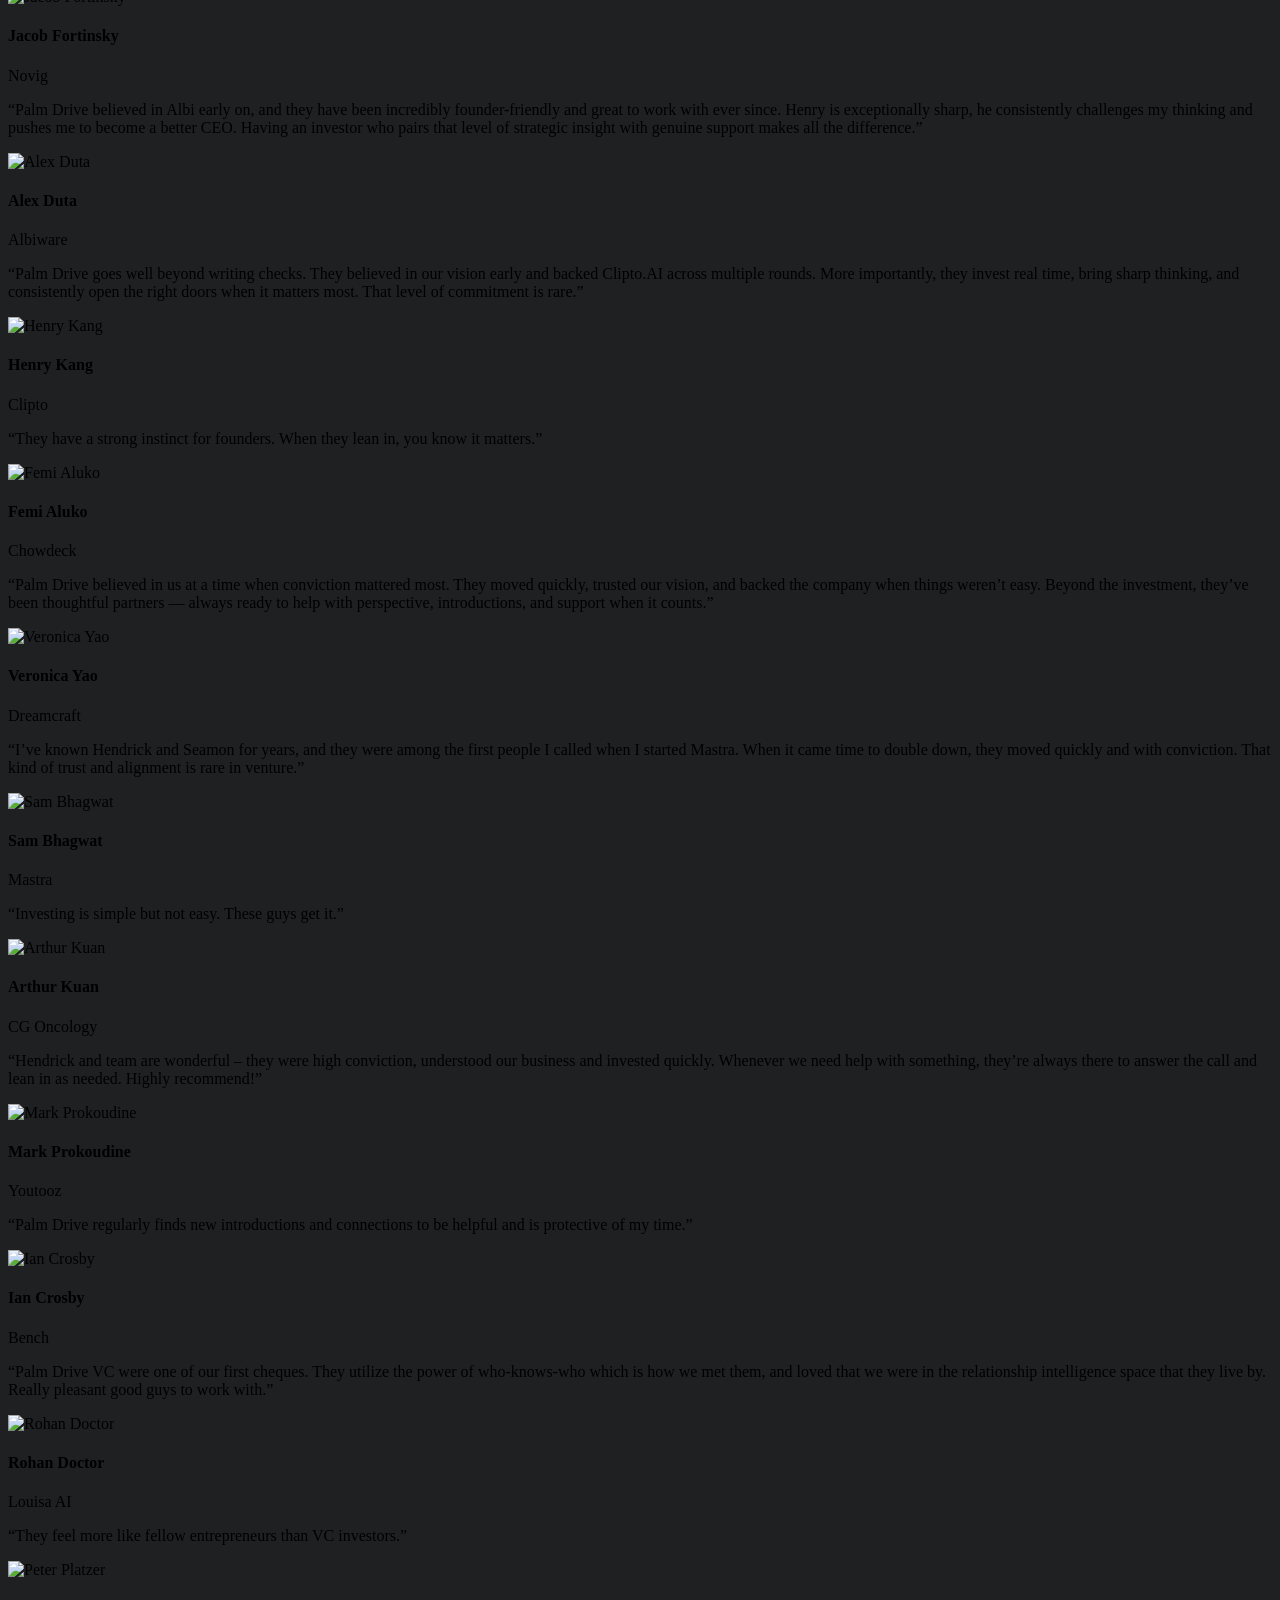
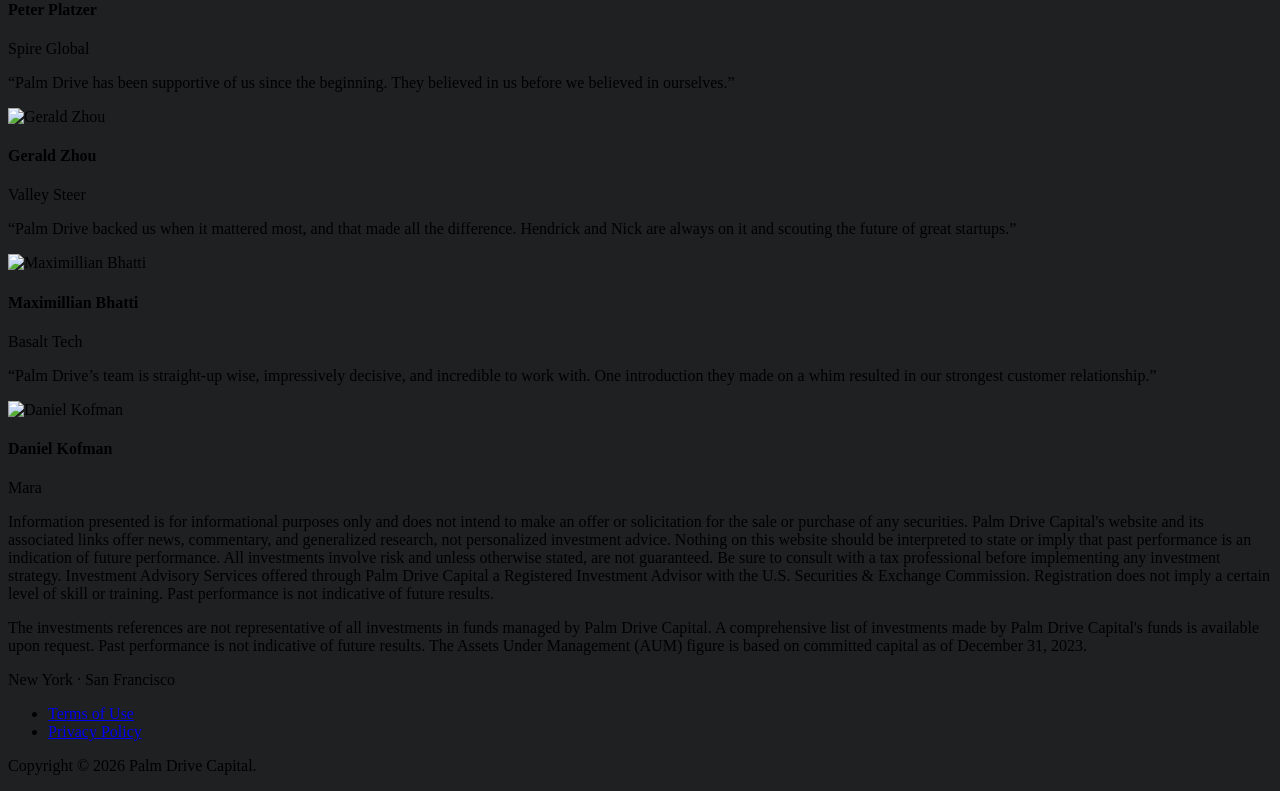
==== commit ed2d37f6: "Add Daniel Kofman (Mara) testimonial Co-Authored-By: Claude Opus 4.7 <noreply@anthropic.com>" ====
--- a/public/index.html
+++ b/public/index.html
@@ -292,6 +292,16 @@
                                     </div>
                                 </div>
                             </div>
+                            <div class="testimonial-card">
+                                <p class="testimonial-quote">&ldquo;Palm Drive&rsquo;s team is straight-up wise, impressively decisive, and incredible to work with. One introduction they made on a whim resulted in our strongest customer relationship.&rdquo;</p>
+                                <div class="testimonial-attribution">
+                                    <img class="testimonial-avatar" src="/images/headshots/daniel-kofman.webp" alt="Daniel Kofman">
+                                    <div class="testimonial-info">
+                                        <h4 class="testimonial-name">Daniel Kofman</h4>
+                                        <p class="testimonial-title">Mara</p>
+                                    </div>
+                                </div>
+                            </div>
                         </div>
                     </div>
                 </div>
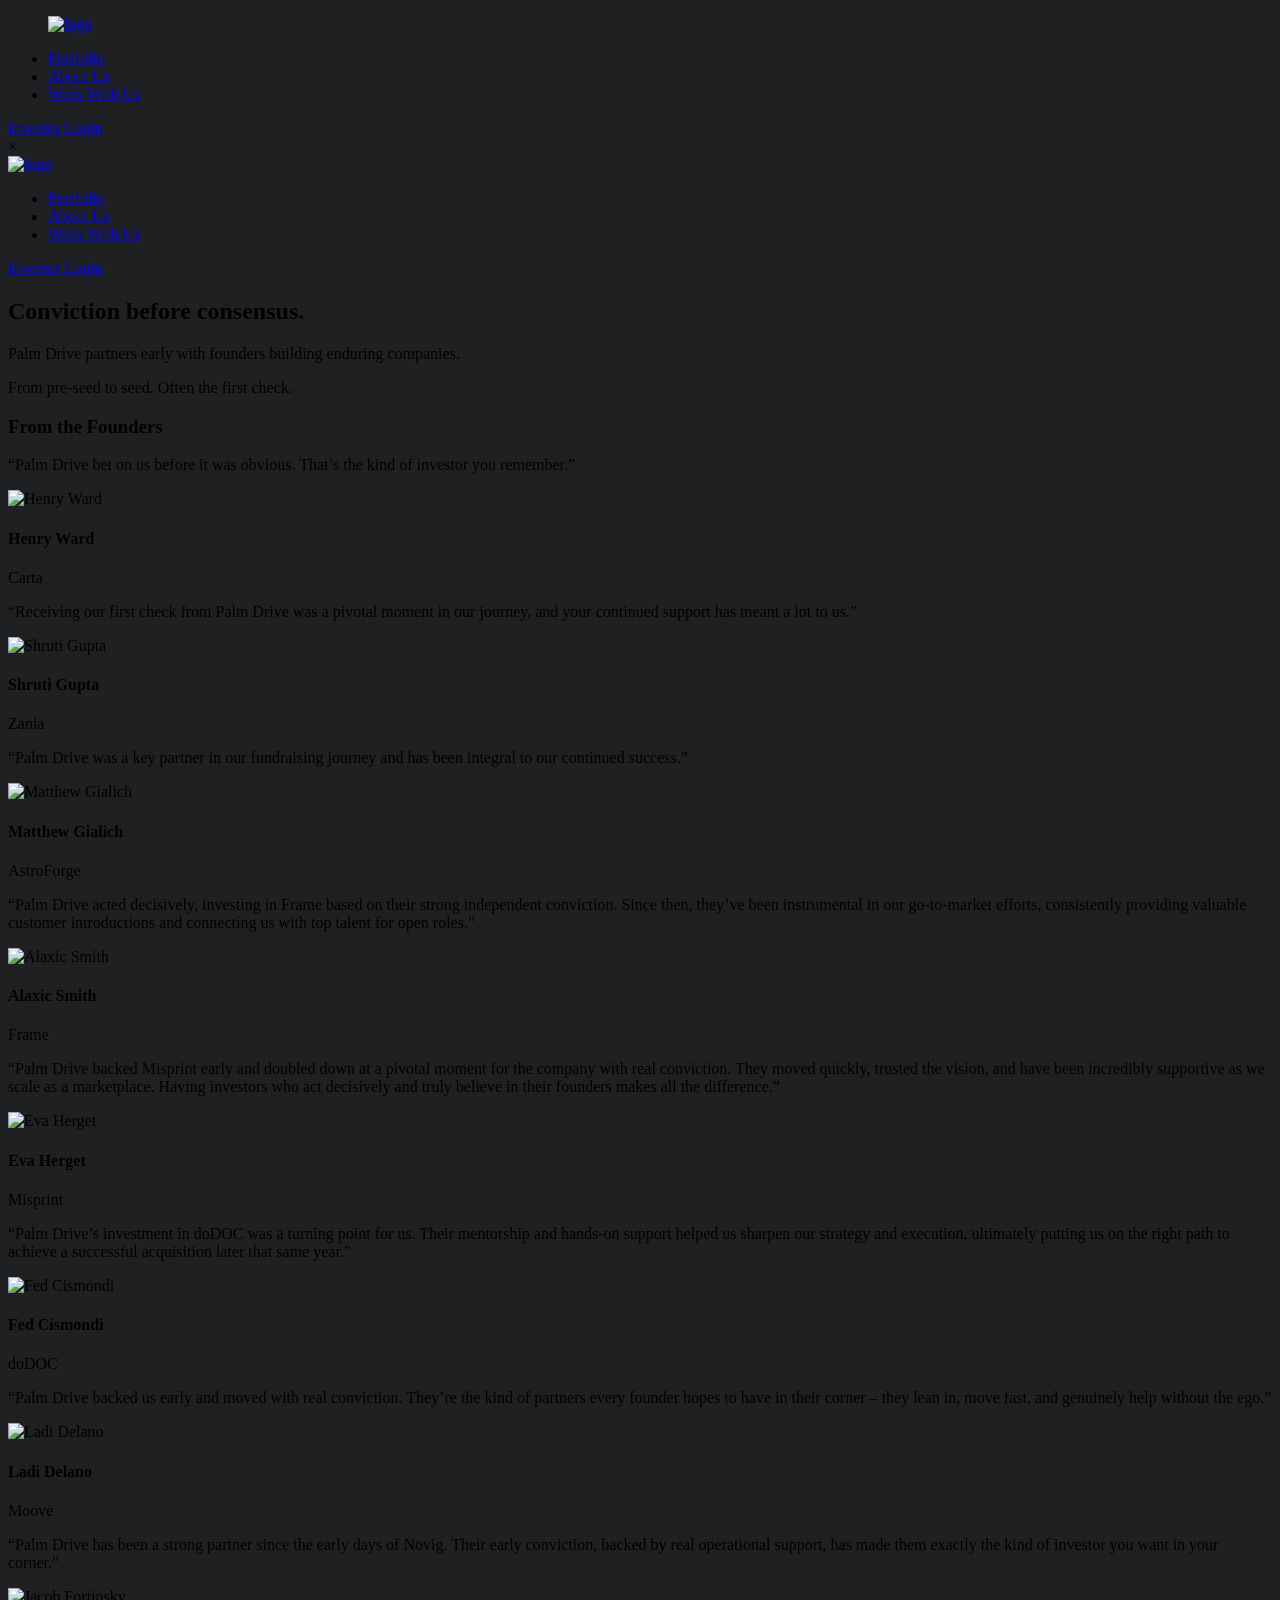
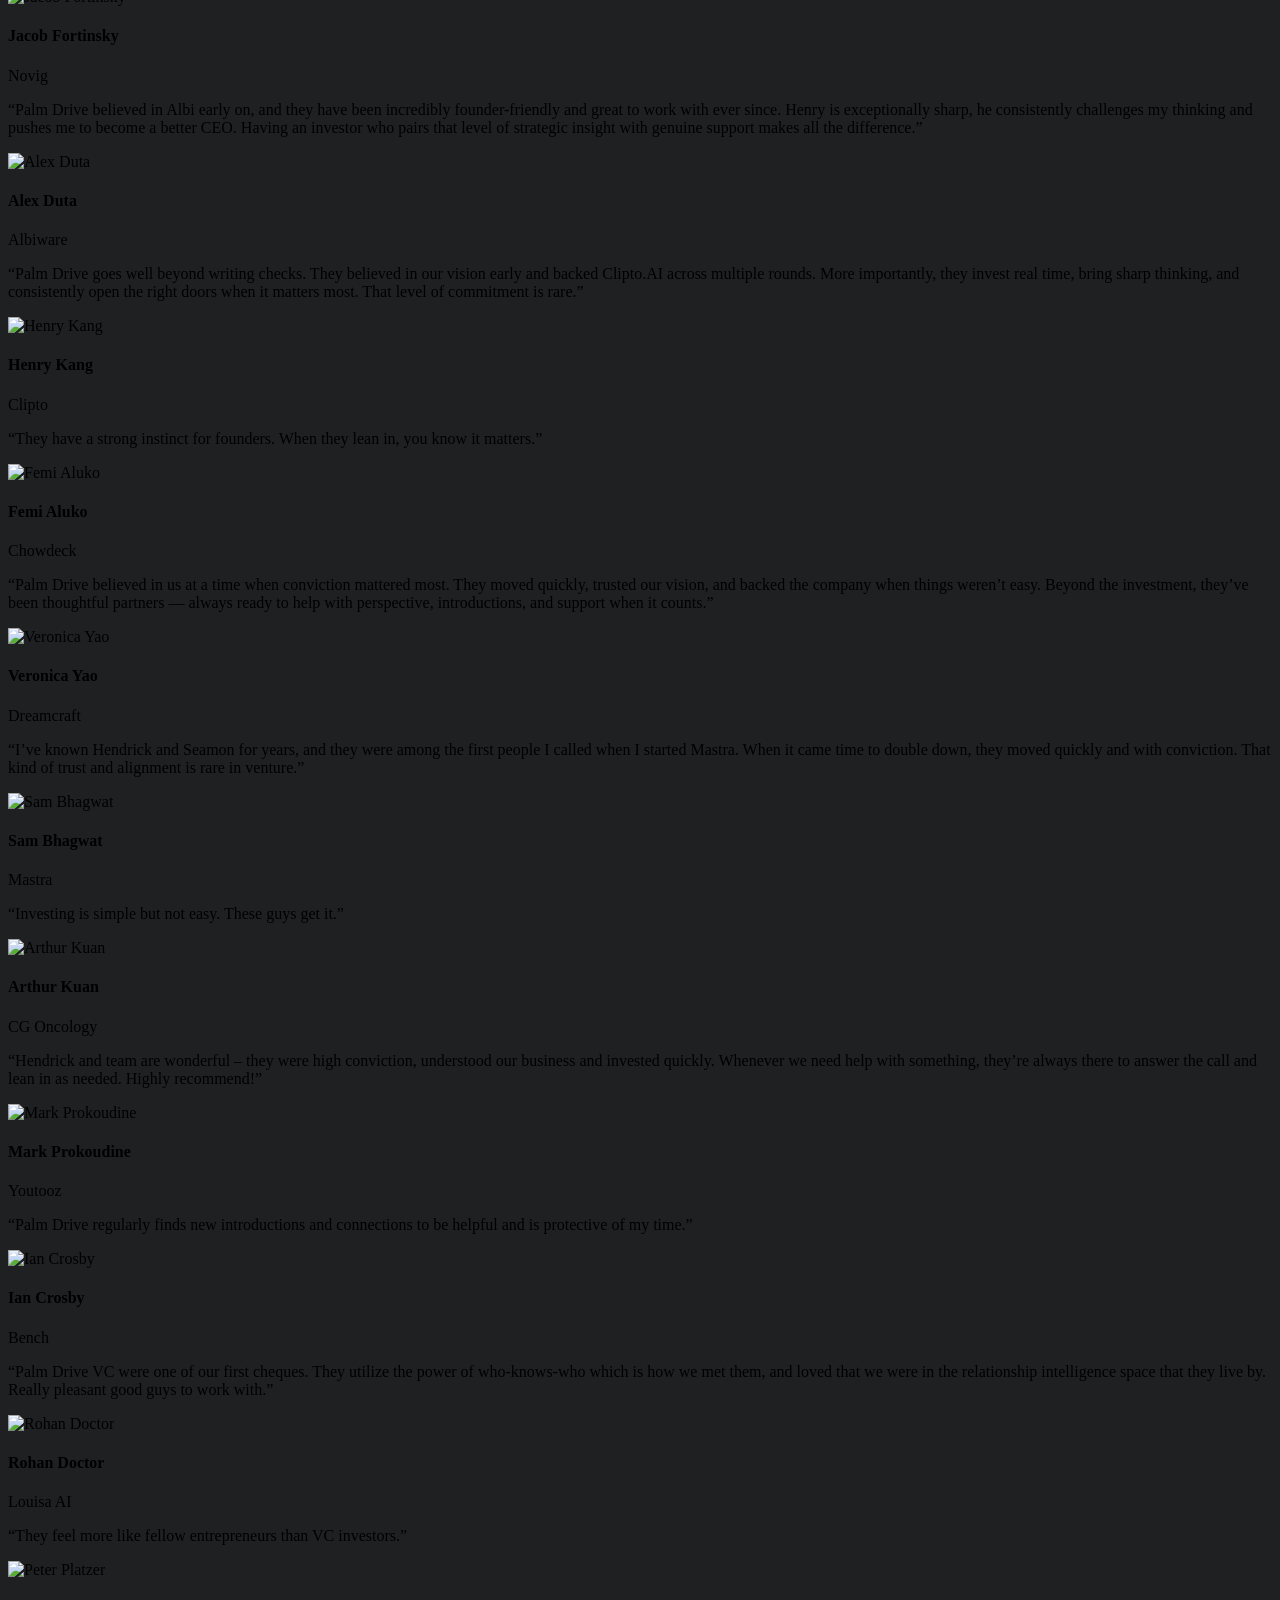
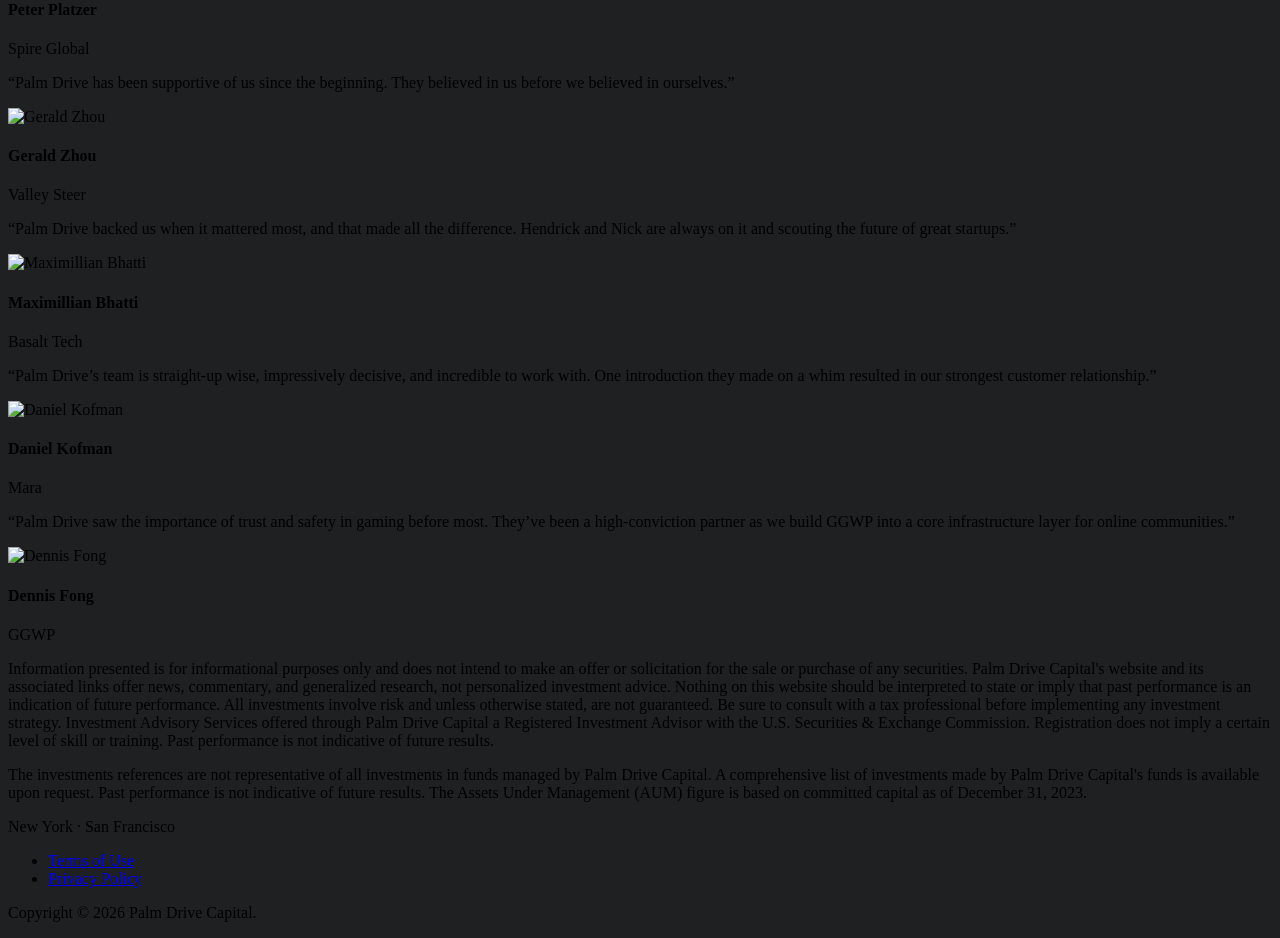
==== commit 34fb881d: "Add Dennis Fong (GGWP) testimonial Co-Authored-By: Claude Opus 4.7 <noreply@anthropic.com>" ====
--- a/public/index.html
+++ b/public/index.html
@@ -302,6 +302,16 @@
                                     </div>
                                 </div>
                             </div>
+                            <div class="testimonial-card">
+                                <p class="testimonial-quote">&ldquo;Palm Drive saw the importance of trust and safety in gaming before most. They&rsquo;ve been a high-conviction partner as we build GGWP into a core infrastructure layer for online communities.&rdquo;</p>
+                                <div class="testimonial-attribution">
+                                    <img class="testimonial-avatar" src="/images/headshots/dennis-fong.webp" alt="Dennis Fong">
+                                    <div class="testimonial-info">
+                                        <h4 class="testimonial-name">Dennis Fong</h4>
+                                        <p class="testimonial-title">GGWP</p>
+                                    </div>
+                                </div>
+                            </div>
                         </div>
                     </div>
                 </div>
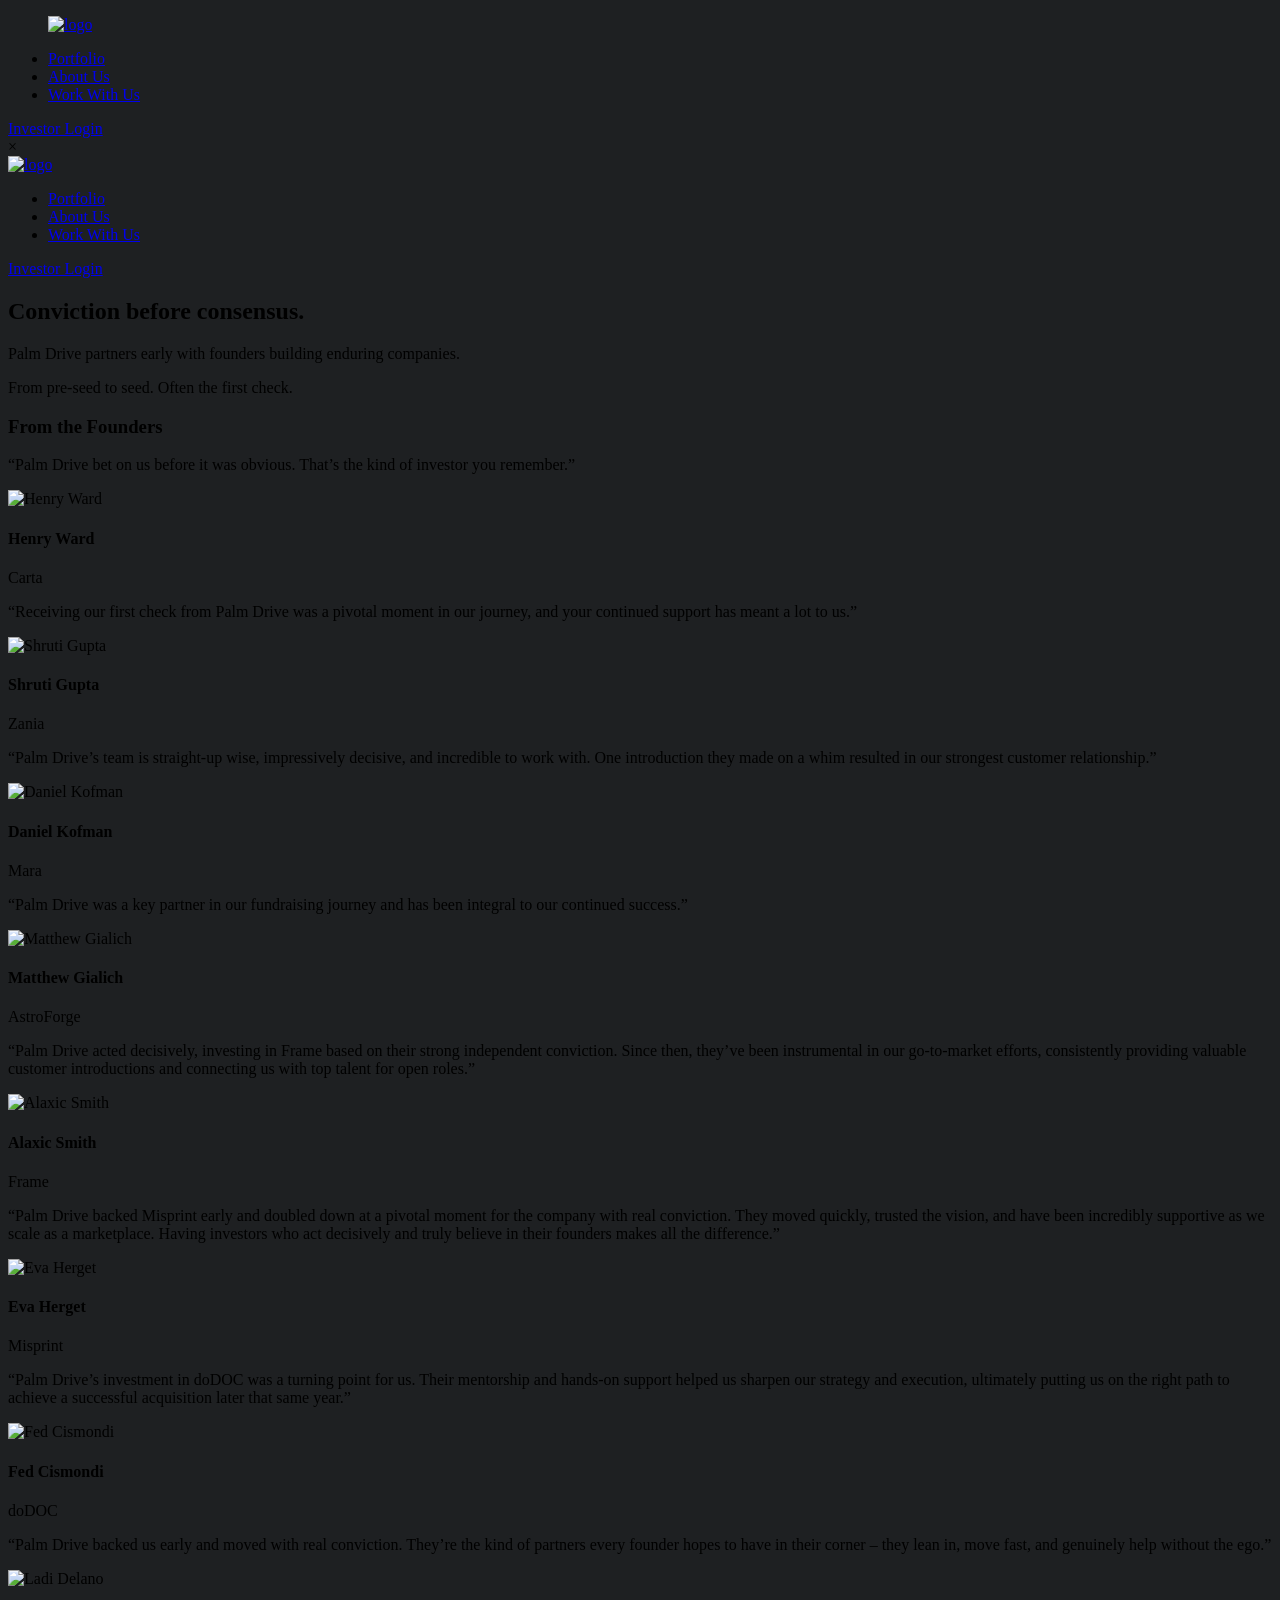
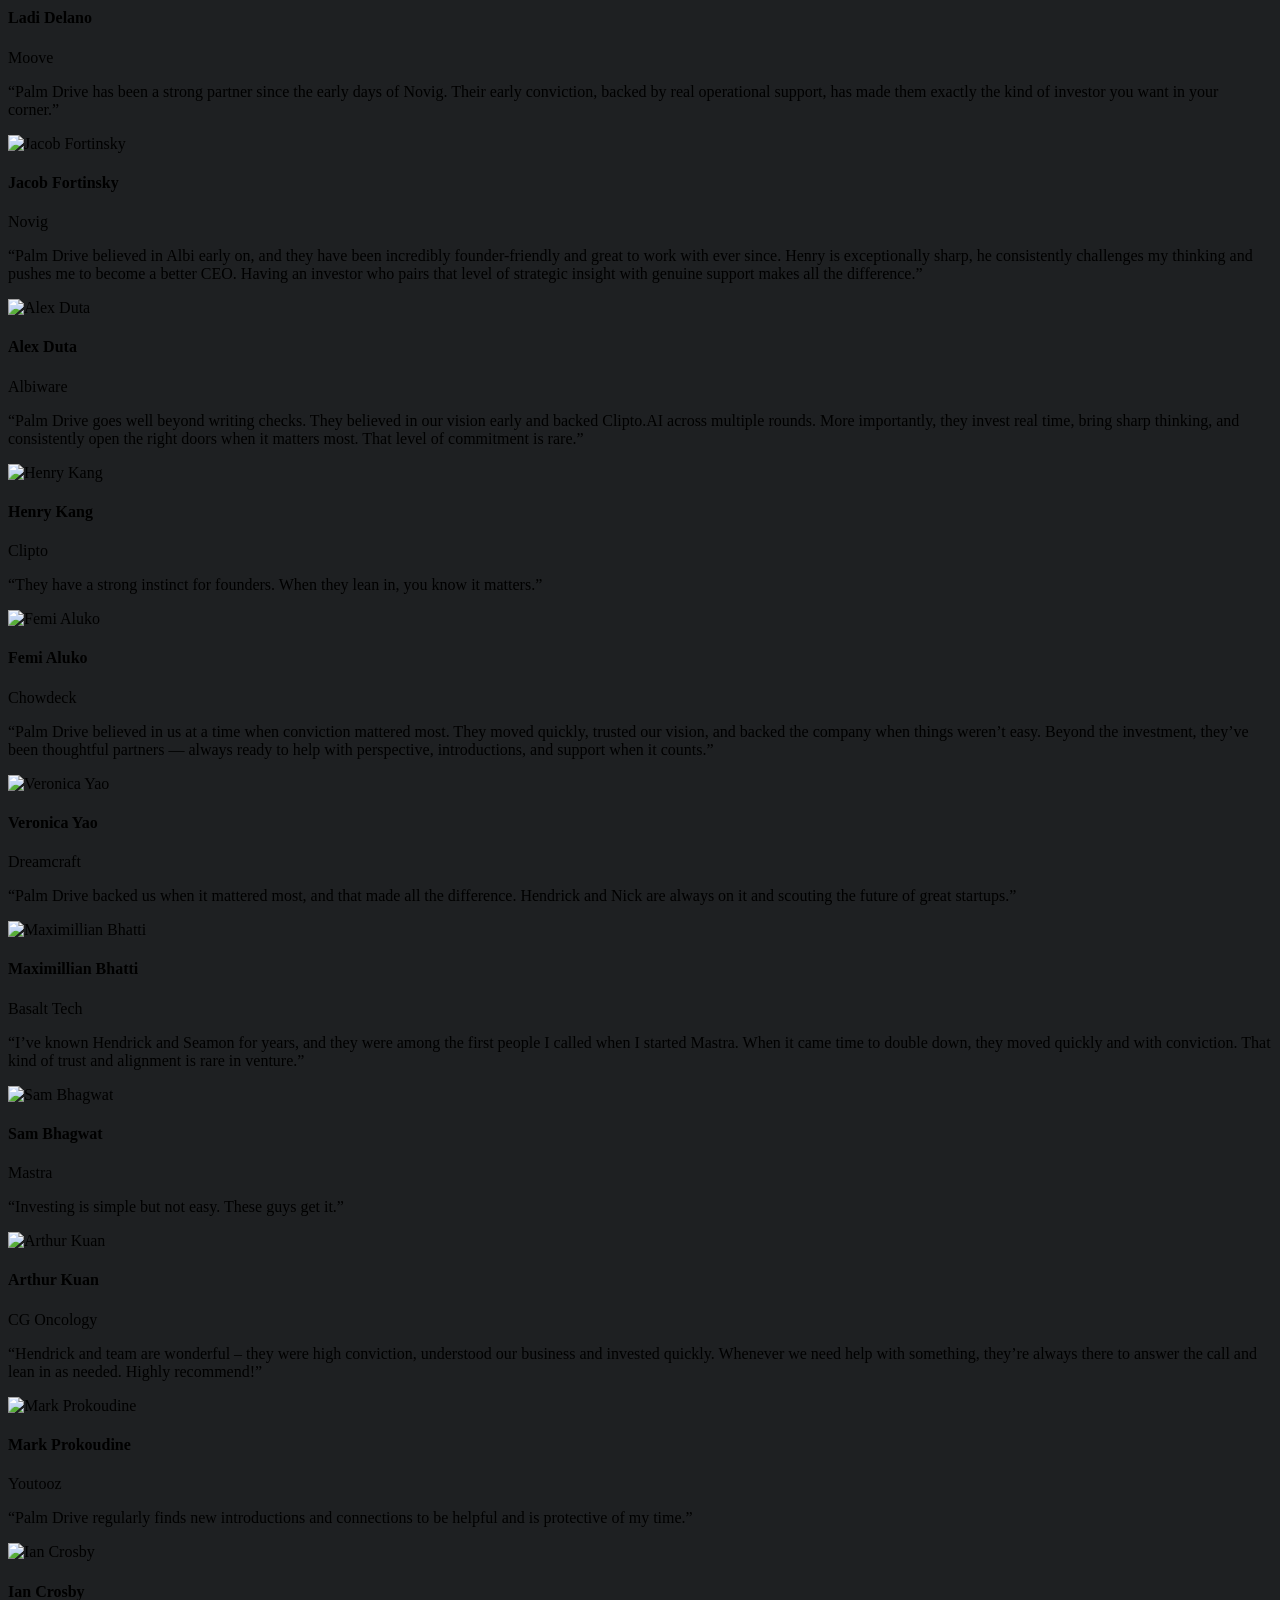
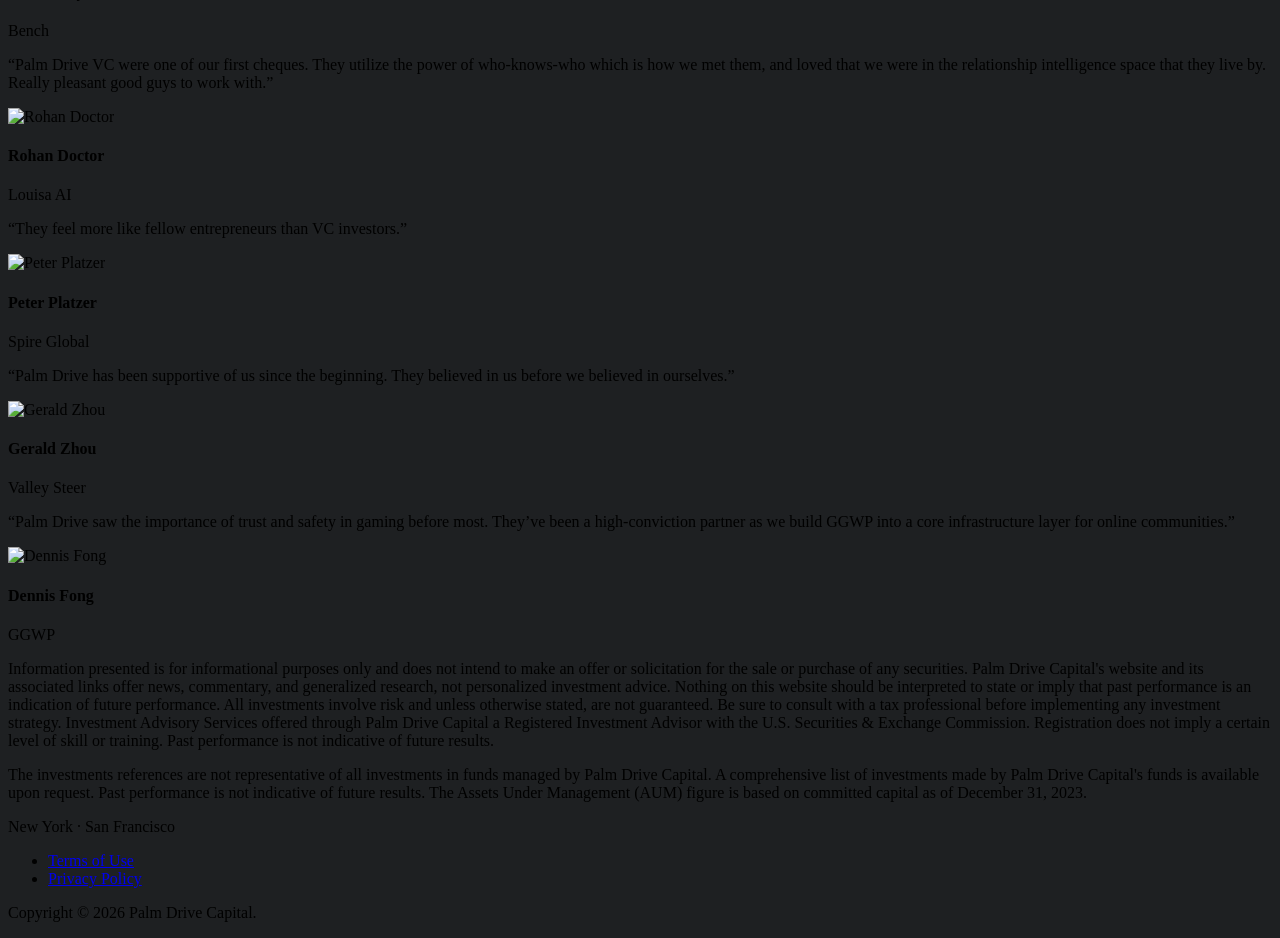
==== commit f054bbf5: "Reorder testimonials so Ladi/Sam/Arthur stay at column tops Force column breaks via inline style on " ====
--- a/public/index.html
+++ b/public/index.html
@@ -99,7 +99,7 @@
                                     </div>
                                 </div>
                             </div>
-                            <!-- Col 1 top: Zania, AstroForge -->
+                            <!-- Col 1 top: Zania, Mara -->
                             <div class="testimonial-card">
                                 <p class="testimonial-quote">&ldquo;Receiving our first check from Palm Drive was a pivotal moment in our journey, and your continued support has meant a lot to us.&rdquo;</p>
                                 <div class="testimonial-attribution">
@@ -111,6 +111,16 @@
                                 </div>
                             </div>
                             <div class="testimonial-card">
+                                <p class="testimonial-quote">&ldquo;Palm Drive&rsquo;s team is straight-up wise, impressively decisive, and incredible to work with. One introduction they made on a whim resulted in our strongest customer relationship.&rdquo;</p>
+                                <div class="testimonial-attribution">
+                                    <img class="testimonial-avatar" src="/images/headshots/daniel-kofman.webp" alt="Daniel Kofman">
+                                    <div class="testimonial-info">
+                                        <h4 class="testimonial-name">Daniel Kofman</h4>
+                                        <p class="testimonial-title">Mara</p>
+                                    </div>
+                                </div>
+                            </div>
+                            <div class="testimonial-card">
                                 <p class="testimonial-quote">&ldquo;Palm Drive was a key partner in our fundraising journey and has been integral to our continued success.&rdquo;</p>
                                 <div class="testimonial-attribution">
                                     <img class="testimonial-avatar" src="/images/headshots/matthew-gialich.webp" alt="Matthew Gialich">
@@ -151,7 +161,7 @@
                                 </div>
                             </div>
                             <!-- Col 2 top: Moove, Novig -->
-                            <div class="testimonial-card">
+                            <div class="testimonial-card" style="break-before: column;">
                                 <p class="testimonial-quote">&ldquo;Palm Drive backed us early and moved with real conviction. They&rsquo;re the kind of partners every founder hopes to have in their corner &ndash; they lean in, move fast, and genuinely help without the ego.&rdquo;</p>
                                 <div class="testimonial-attribution">
                                     <img class="testimonial-avatar" src="/images/headshots/ladi-delano.webp" alt="Ladi Delano">
@@ -211,8 +221,18 @@
                                     </div>
                                 </div>
                             </div>
-                            <!-- Col 3 top: Mastra, Spire -->
-                            <div class="testimonial-card">
+                            <div class="testimonial-card">
+                                <p class="testimonial-quote">&ldquo;Palm Drive backed us when it mattered most, and that made all the difference. Hendrick and Nick are always on it and scouting the future of great startups.&rdquo;</p>
+                                <div class="testimonial-attribution">
+                                    <img class="testimonial-avatar" src="/images/headshots/maximillian-bhatti.webp" alt="Maximillian Bhatti">
+                                    <div class="testimonial-info">
+                                        <h4 class="testimonial-name">Maximillian Bhatti</h4>
+                                        <p class="testimonial-title">Basalt Tech</p>
+                                    </div>
+                                </div>
+                            </div>
+                            <!-- Col 3 top: Mastra, CG Oncology -->
+                            <div class="testimonial-card" style="break-before: column;">
                                 <p class="testimonial-quote">&ldquo;I&rsquo;ve known Hendrick and Seamon for years, and they were among the first people I called when I started Mastra. When it came time to double down, they moved quickly and with conviction. That kind of trust and alignment is rare in venture.&rdquo;</p>
                                 <div class="testimonial-attribution">
                                     <img class="testimonial-avatar" src="/images/headshots/sam-bhagwat.webp" alt="Sam Bhagwat">
@@ -279,26 +299,6 @@
                                     <div class="testimonial-info">
                                         <h4 class="testimonial-name">Gerald Zhou</h4>
                                         <p class="testimonial-title">Valley Steer</p>
-                                    </div>
-                                </div>
-                            </div>
-                            <div class="testimonial-card">
-                                <p class="testimonial-quote">&ldquo;Palm Drive backed us when it mattered most, and that made all the difference. Hendrick and Nick are always on it and scouting the future of great startups.&rdquo;</p>
-                                <div class="testimonial-attribution">
-                                    <img class="testimonial-avatar" src="/images/headshots/maximillian-bhatti.webp" alt="Maximillian Bhatti">
-                                    <div class="testimonial-info">
-                                        <h4 class="testimonial-name">Maximillian Bhatti</h4>
-                                        <p class="testimonial-title">Basalt Tech</p>
-                                    </div>
-                                </div>
-                            </div>
-                            <div class="testimonial-card">
-                                <p class="testimonial-quote">&ldquo;Palm Drive&rsquo;s team is straight-up wise, impressively decisive, and incredible to work with. One introduction they made on a whim resulted in our strongest customer relationship.&rdquo;</p>
-                                <div class="testimonial-attribution">
-                                    <img class="testimonial-avatar" src="/images/headshots/daniel-kofman.webp" alt="Daniel Kofman">
-                                    <div class="testimonial-info">
-                                        <h4 class="testimonial-name">Daniel Kofman</h4>
-                                        <p class="testimonial-title">Mara</p>
                                     </div>
                                 </div>
                             </div>
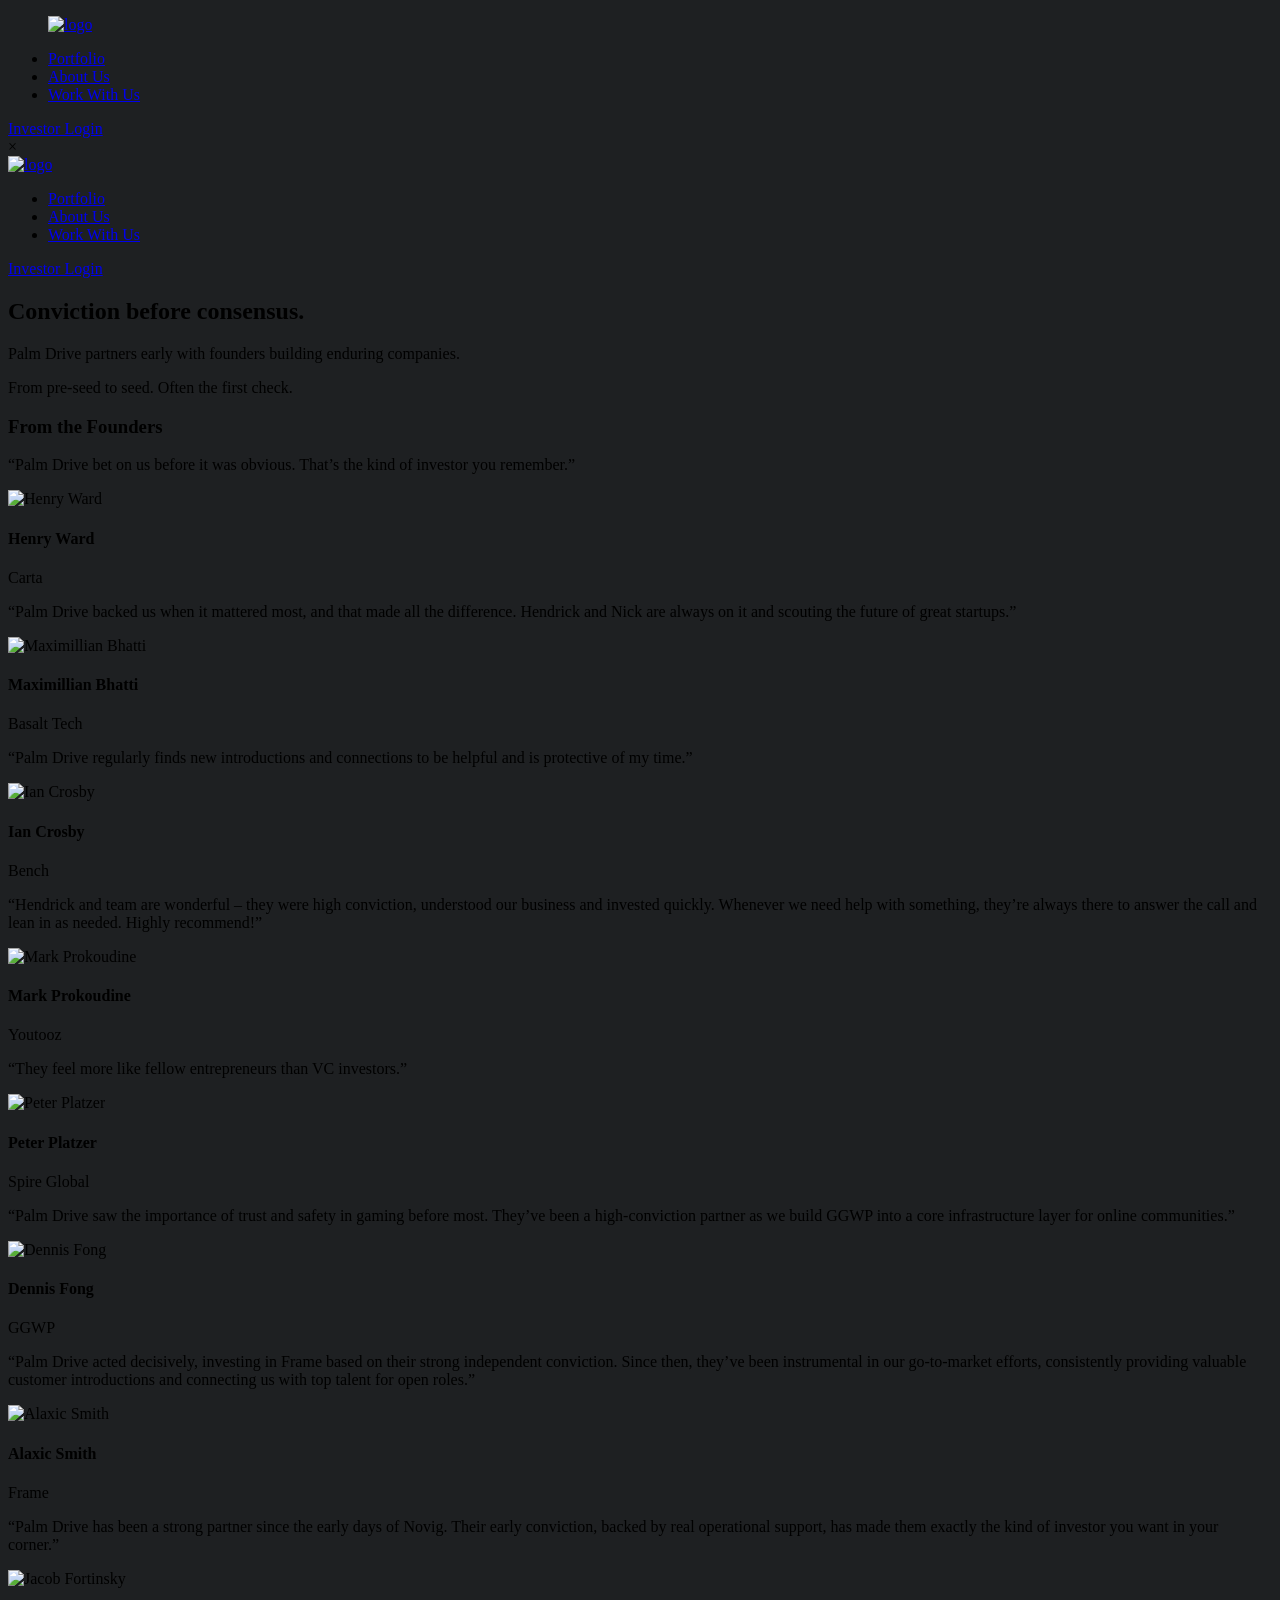
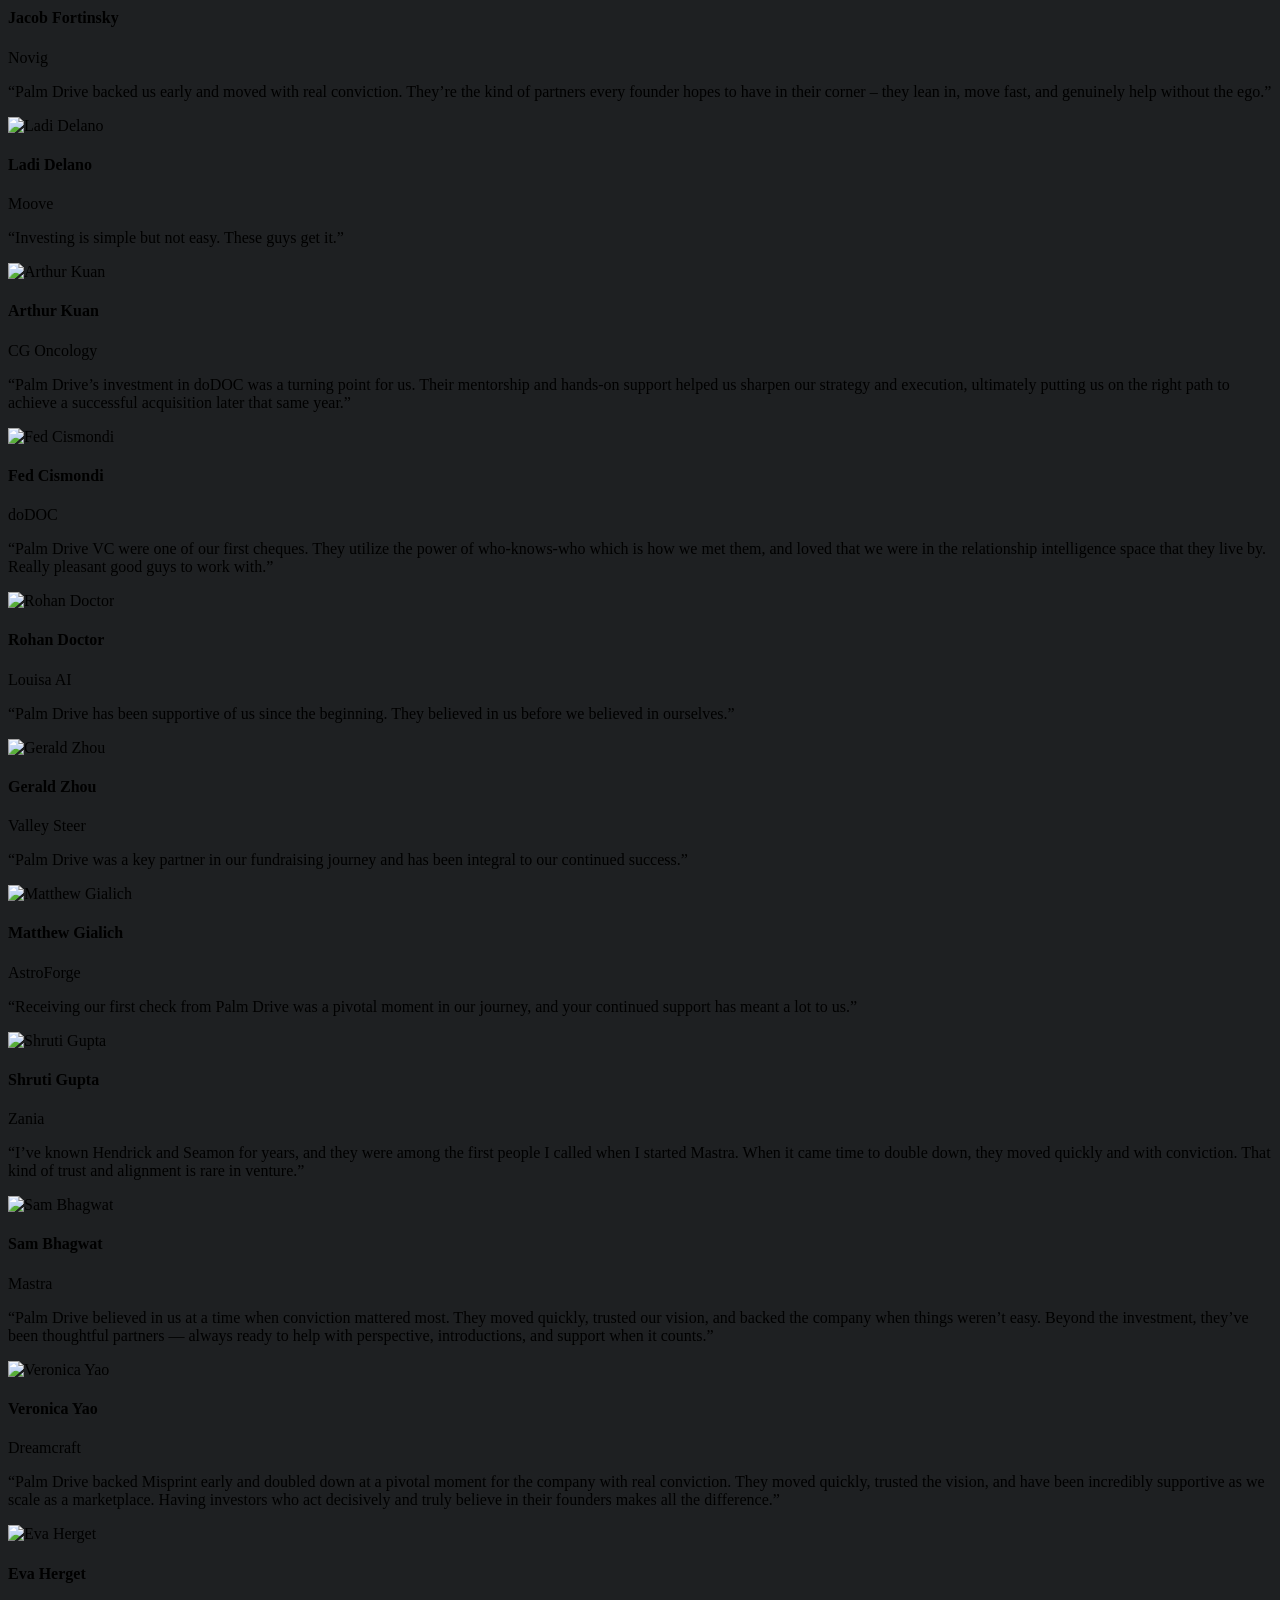
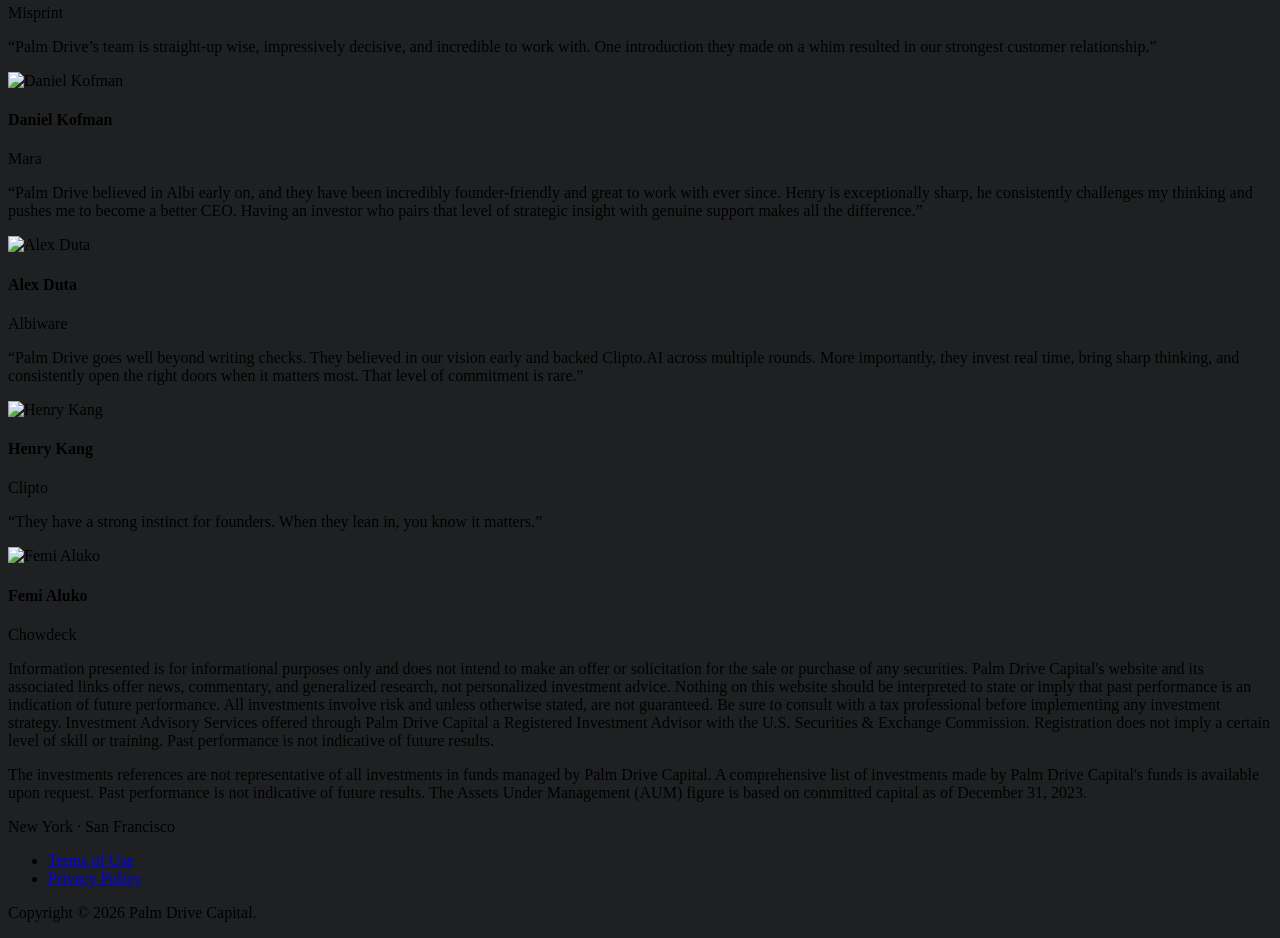
==== commit 334884ea: "Randomize testimonial order with Henry/Ladi/Sam pinned to column tops Shuffle the non-fixed testimon" ====
--- a/public/index.html
+++ b/public/index.html
@@ -351,6 +351,43 @@
                 document.body.classList.remove('mobile-menu-visible');
             });
         } catch(e) {}
+
+        try {
+            var grid = document.querySelector('.testimonials-grid');
+            if (grid) {
+                var cards = Array.prototype.slice.call(grid.querySelectorAll('.testimonial-card'));
+                var nameOf = function(c) {
+                    var el = c.querySelector('.testimonial-name');
+                    return el ? el.textContent : '';
+                };
+                var fixedNames = ['Henry Ward', 'Ladi Delano', 'Sam Bhagwat'];
+                var fixed = {};
+                fixedNames.forEach(function(n) {
+                    fixed[n] = cards.find(function(c) { return nameOf(c) === n; });
+                });
+                var others = cards.filter(function(c) { return fixedNames.indexOf(nameOf(c)) === -1; });
+                for (var i = others.length - 1; i > 0; i--) {
+                    var j = Math.floor(Math.random() * (i + 1));
+                    var tmp = others[i]; others[i] = others[j]; others[j] = tmp;
+                }
+                var cols = [
+                    { cards: [fixed['Henry Ward']], height: fixed['Henry Ward'].offsetHeight },
+                    { cards: [fixed['Ladi Delano']], height: fixed['Ladi Delano'].offsetHeight },
+                    { cards: [fixed['Sam Bhagwat']], height: fixed['Sam Bhagwat'].offsetHeight }
+                ];
+                others.forEach(function(c) {
+                    var shortest = cols[0];
+                    for (var k = 1; k < cols.length; k++) {
+                        if (cols[k].height < shortest.height) shortest = cols[k];
+                    }
+                    shortest.cards.push(c);
+                    shortest.height += c.offsetHeight;
+                });
+                cols.forEach(function(col) {
+                    col.cards.forEach(function(c) { grid.appendChild(c); });
+                });
+            }
+        } catch(e) {}
     </script>
 </body>
 </html>
